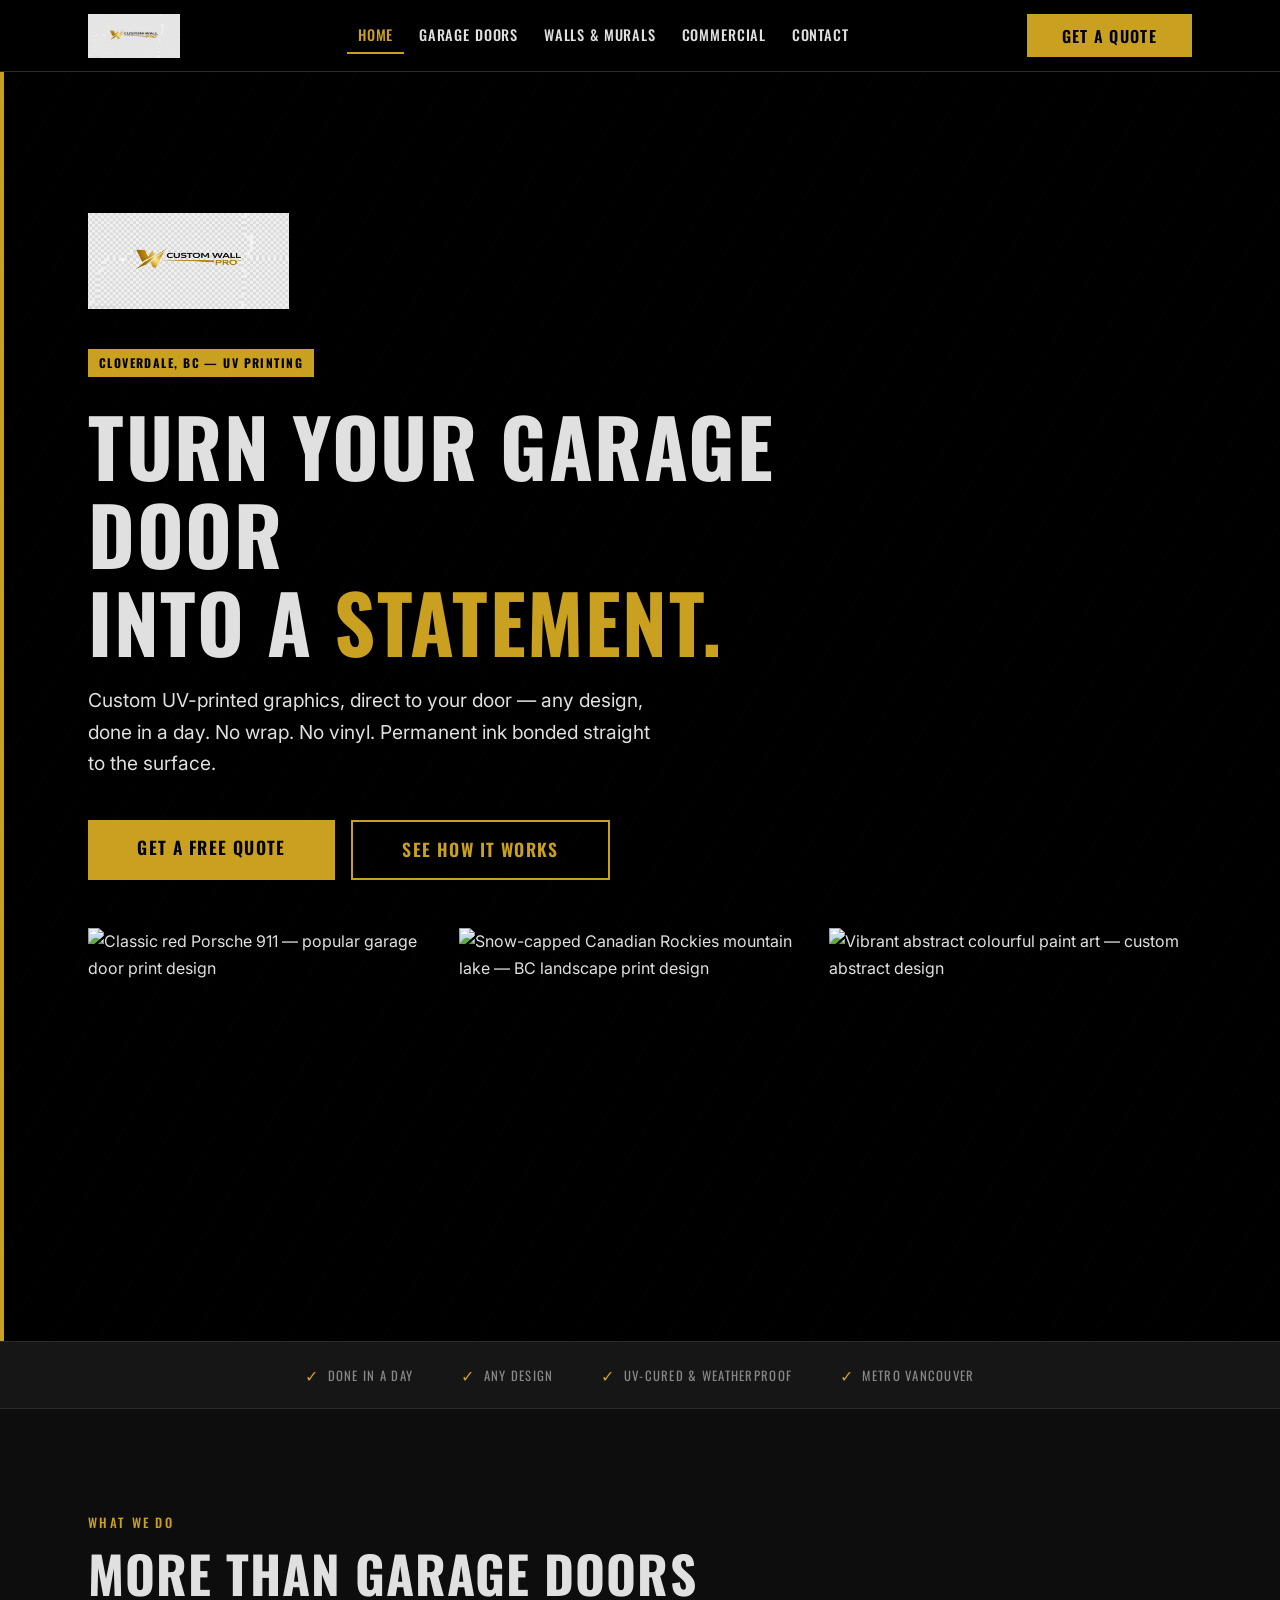
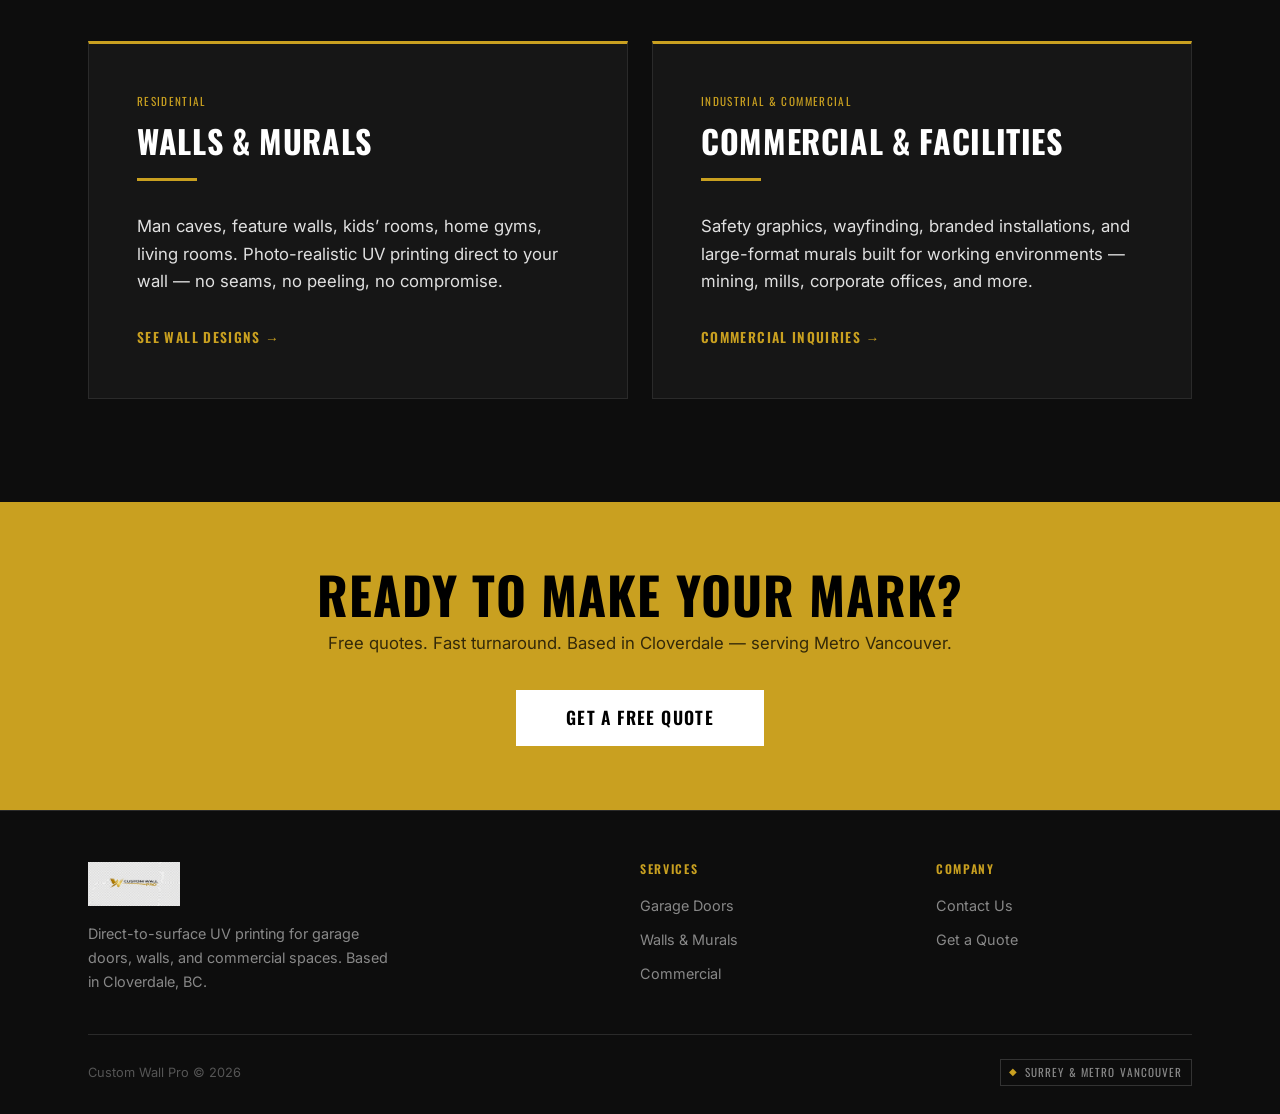
==== index.html @ 3ca72f08 "Trivial change to trigger a fresh Vercel deploy Co-Authored-By: Claude Sonnet 5 <noreply@anthropic.c" ====
<!-- Vercel deploy check -->
<!DOCTYPE html>
<html lang="en">
<head>
  <meta charset="UTF-8">
  <meta name="viewport" content="width=device-width, initial-scale=1.0">
  <meta name="description" content="Custom Wall Pro — Direct-to-surface UV printing for garage doors, walls, and commercial spaces. Based in Cloverdale, serving Metro Vancouver.">
  <title>Custom Wall Pro | UV Printing — Garage Doors, Walls & Commercial</title>
  <link rel="preconnect" href="https://fonts.googleapis.com">
  <link rel="preconnect" href="https://fonts.gstatic.com" crossorigin>
  <link rel="stylesheet" href="https://fonts.googleapis.com/css2?family=Oswald:wght@400;500;600;700&family=Inter:wght@400;500;600&display=swap">
  <link rel="stylesheet" href="style.css">
  <style>
    /* ── HOME HERO ── */
    .home-hero {
      background: var(--black);
      padding-block: clamp(5rem, 11vw, 9rem);
      position: relative;
      overflow: hidden;
    }
    .home-hero::before {
      content: '';
      position: absolute;
      top: 0; left: 0;
      width: 4px; height: 100%;
      background: var(--gold);
    }
    .home-hero::after {
      content: '';
      position: absolute;
      inset: 0;
      background:
        repeating-linear-gradient(
          -60deg,
          transparent,
          transparent 40px,
          rgba(184,134,11,0.025) 40px,
          rgba(184,134,11,0.025) 41px
        );
      pointer-events: none;
    }
    .home-hero .container { position: relative; z-index: 2; }
    .home-hero h1 { max-width: 820px; }
    .home-hero .hero-actions { display: flex; flex-wrap: wrap; gap: 1rem; margin-top: 2.5rem; }

    /* ── GALLERY STRIP ── */
    .gallery-strip {
      display: grid;
      grid-template-columns: 1fr;
      gap: 0.5rem;
      margin-top: 3rem;
    }
    @media (min-width: 480px) {
      .gallery-strip { grid-template-columns: repeat(3, 1fr); }
    }
    .gallery-strip img {
      width: 100%;
      aspect-ratio: 4/3;
      object-fit: cover;
      display: block;
    }

    /* ── SERVICE TEASERS ── */
    .teasers {
      display: grid;
      gap: 1.5rem;
    }
    @media (min-width: 768px) {
      .teasers { grid-template-columns: 1fr 1fr; }
    }
    .teaser-card .arrow-link {
      display: inline-flex;
      align-items: center;
      gap: 0.5rem;
      font-family: var(--font-head);
      font-size: 0.85rem;
      letter-spacing: 0.1em;
      text-transform: uppercase;
      color: var(--gold);
      font-weight: 600;
      transition: gap 0.15s;
    }
    .teaser-card .arrow-link:hover { gap: 0.8rem; }
    .teaser-tag {
      font-family: var(--font-head);
      font-size: 0.7rem;
      letter-spacing: 0.12em;
      text-transform: uppercase;
      color: var(--gold);
      margin-bottom: 0.75rem;
      display: block;
    }
  </style>
</head>
<body>

<!-- ── NAV ── -->
<nav class="nav" role="navigation" aria-label="Main navigation">
  <div class="container nav-inner">
    <a href="index.html" class="nav-logo" aria-label="Custom Wall Pro — Home">
      <img src="logo.png?v=2" alt="Custom Wall Pro" class="nav-logo-img">
    </a>
    <button class="nav-toggle" id="navToggle" aria-label="Open menu" aria-expanded="false">
      <span></span><span></span><span></span>
    </button>
    <nav class="nav-links" aria-label="Primary">
      <a href="index.html">Home</a>
      <a href="garage-doors.html">Garage Doors</a>
      <a href="walls-murals.html">Walls &amp; Murals</a>
      <a href="commercial.html">Commercial</a>
      <a href="contact.html">Contact</a>
    </nav>
    <a href="quote.html" class="btn btn-gold nav-cta">Get a Quote</a>
  </div>
</nav>
<div class="nav-drawer" id="navDrawer" aria-label="Mobile menu">
  <a href="index.html">Home</a>
  <a href="garage-doors.html">Garage Doors</a>
  <a href="walls-murals.html">Walls &amp; Murals</a>
  <a href="commercial.html">Commercial</a>
  <a href="contact.html">Contact</a>
  <a href="quote.html" class="btn btn-gold">Get a Free Quote</a>
</div>

<!-- ── HERO ── -->
<section class="home-hero" aria-labelledby="hero-heading">
  <div class="container">
    <div style="margin-bottom:2.5rem;">
      <img src="logo.png?v=2" alt="Custom Wall Pro" style="height:clamp(60px,8vw,96px);width:auto;display:block;">
    </div>
    <div class="hero-badge">Cloverdale, BC — UV Printing</div>
    <h1 id="hero-heading">
      Turn Your Garage Door<br>
      Into a <span class="text-gold">Statement.</span>
    </h1>
    <p class="hero-sub">
      Custom UV-printed graphics, direct to your door &mdash; any design, done in a day.
      No wrap. No vinyl. Permanent ink bonded straight to the surface.
    </p>
    <div class="hero-actions">
      <a href="quote.html" class="btn btn-gold btn-lg">Get a Free Quote</a>
      <a href="garage-doors.html" class="btn btn-outline btn-lg">See How It Works</a>
    </div>

    <!-- Garage door preview strip -->
    <div class="gallery-strip" aria-label="Example garage door print designs">
      <img src="https://images.unsplash.com/photo-1503376780353-7e6692767b70?auto=format&fit=crop&w=600&q=80" alt="Classic red Porsche 911 — popular garage door print design">
      <img src="https://images.unsplash.com/photo-1506905925346-21bda4d32df4?auto=format&fit=crop&w=600&q=80" alt="Snow-capped Canadian Rockies mountain lake — BC landscape print design" loading="lazy">
      <img src="https://images.unsplash.com/photo-1541701494587-cb58502866ab?auto=format&fit=crop&w=600&q=80" alt="Vibrant abstract colourful paint art — custom abstract design" loading="lazy">
    </div>
  </div>
</section>

<!-- ── TRUST BAR ── -->
<div style="background:var(--black-3);border-top:1px solid var(--border);border-bottom:1px solid var(--border);">
  <div class="container" style="padding-block:1.25rem;">
    <ul style="display:flex;flex-wrap:wrap;gap:1.5rem 3rem;align-items:center;justify-content:center;">
      <li style="display:flex;align-items:center;gap:0.5rem;font-family:var(--font-head);font-size:0.8rem;letter-spacing:0.1em;text-transform:uppercase;color:var(--muted);">
        <span style="color:var(--gold);font-size:1rem;">&#10003;</span> Done in a Day
      </li>
      <li style="display:flex;align-items:center;gap:0.5rem;font-family:var(--font-head);font-size:0.8rem;letter-spacing:0.1em;text-transform:uppercase;color:var(--muted);">
        <span style="color:var(--gold);font-size:1rem;">&#10003;</span> Any Design
      </li>
      <li style="display:flex;align-items:center;gap:0.5rem;font-family:var(--font-head);font-size:0.8rem;letter-spacing:0.1em;text-transform:uppercase;color:var(--muted);">
        <span style="color:var(--gold);font-size:1rem;">&#10003;</span> UV-Cured &amp; Weatherproof
      </li>
      <li style="display:flex;align-items:center;gap:0.5rem;font-family:var(--font-head);font-size:0.8rem;letter-spacing:0.1em;text-transform:uppercase;color:var(--muted);">
        <span style="color:var(--gold);font-size:1rem;">&#10003;</span> Metro Vancouver
      </li>
    </ul>
  </div>
</div>

<!-- ── SERVICE TEASERS ── -->
<section class="section bg-dark" aria-labelledby="teasers-heading">
  <div class="container">
    <span class="eyebrow">What We Do</span>
    <h2 id="teasers-heading" style="margin-bottom:2.5rem;">More Than Garage Doors</h2>
    <div class="teasers">

      <div class="teaser-card">
        <span class="teaser-tag">Residential</span>
        <h3>Walls &amp; Murals</h3>
        <div class="gold-rule"></div>
        <p>
          Man caves, feature walls, kids&rsquo; rooms, home gyms, living rooms.
          Photo-realistic UV printing direct to your wall &mdash; no seams, no peeling, no compromise.
        </p>
        <a href="walls-murals.html" class="arrow-link">See Wall Designs &rarr;</a>
      </div>

      <div class="teaser-card">
        <span class="teaser-tag">Industrial &amp; Commercial</span>
        <h3>Commercial &amp; Facilities</h3>
        <div class="gold-rule"></div>
        <p>
          Safety graphics, wayfinding, branded installations, and large-format murals built for
          working environments &mdash; mining, mills, corporate offices, and more.
        </p>
        <a href="commercial.html" class="arrow-link">Commercial Inquiries &rarr;</a>
      </div>

    </div>
  </div>
</section>

<!-- ── FOOTER CTA ── -->
<section class="callout-strip" aria-label="Call to action">
  <div class="container">
    <h2>Ready to Make Your Mark?</h2>
    <p>Free quotes. Fast turnaround. Based in Cloverdale &mdash; serving Metro Vancouver.</p>
    <a href="quote.html" class="btn btn-white btn-lg">Get a Free Quote</a>
  </div>
</section>

<!-- ── FOOTER ── -->
<footer class="footer" role="contentinfo">
  <div class="container">
    <div class="footer-grid">
      <div class="footer-brand">
        <a href="index.html" class="nav-logo" aria-label="Custom Wall Pro">
          <img src="logo.png?v=2" alt="Custom Wall Pro" class="nav-logo-img nav-logo-img--sm">
        </a>
        <p>Direct-to-surface UV printing for garage doors, walls, and commercial spaces. Based in Cloverdale, BC.</p>
      </div>
      <div class="footer-col">
        <h4>Services</h4>
        <ul>
          <li><a href="garage-doors.html">Garage Doors</a></li>
          <li><a href="walls-murals.html">Walls &amp; Murals</a></li>
          <li><a href="commercial.html">Commercial</a></li>
        </ul>
      </div>
      <div class="footer-col">
        <h4>Company</h4>
        <ul>
          <li><a href="contact.html">Contact Us</a></li>
          <li><a href="quote.html">Get a Quote</a></li>
        </ul>
      </div>
    </div>
    <div class="footer-bottom">
      <span>Custom Wall Pro &copy; 2026</span>
      <span class="footer-badge">Surrey &amp; Metro Vancouver</span>
    </div>
  </div>
</footer>

<script src="main.js"></script>
</body>
</html>
---- style.css ----
/* ─── CUSTOM WALL PRO — SHARED STYLES ─────────────────────────────────────── */

:root {
  --black:    #000000;
  --black-2:  #0d0d0d;
  --black-3:  #161616;
  --black-4:  #222222;
  --gold:     #C9A020;
  --gold-l:   #DEB540;
  --gold-d:   #9E7C08;
  --white:    #FFFFFF;
  --text:     #E0E0E0;
  --muted:    #888888;
  --border:   #2a2a2a;

  --nav-h:   72px;
  --max-w:   1200px;
  --pad-x:   clamp(1.25rem, 5vw, 3rem);
  --section: clamp(4rem, 8vw, 7rem);

  --font-head: 'Oswald', sans-serif;
  --font-body: 'Inter', -apple-system, BlinkMacSystemFont, sans-serif;
}

/* ── RESET ── */
*, *::before, *::after { box-sizing: border-box; margin: 0; padding: 0; }
html { font-size: 16px; scroll-behavior: smooth; }
body {
  font-family: var(--font-body);
  background: var(--black);
  color: var(--text);
  line-height: 1.65;
  -webkit-font-smoothing: antialiased;
}
img { display: block; max-width: 100%; height: auto; }
a { color: inherit; text-decoration: none; }
ul { list-style: none; }
button { cursor: pointer; border: none; background: none; font: inherit; }

/* ── LAYOUT ── */
.container {
  width: 100%;
  max-width: var(--max-w);
  margin-inline: auto;
  padding-inline: var(--pad-x);
}
.section { padding-block: var(--section); }
.section--sm { padding-block: clamp(3rem, 5vw, 5rem); }

/* ── TYPOGRAPHY ── */
h1, h2, h3, h4 {
  font-family: var(--font-head);
  font-weight: 700;
  line-height: 1.1;
  text-transform: uppercase;
  letter-spacing: 0.02em;
}
h1 { font-size: clamp(2.6rem, 7vw, 5rem); }
h2 { font-size: clamp(2rem, 4.5vw, 3.2rem); }
h3 { font-size: clamp(1.4rem, 3vw, 2rem); }
h4 { font-size: clamp(1.1rem, 2vw, 1.4rem); letter-spacing: 0.05em; }
p  { font-size: clamp(0.95rem, 1.5vw, 1.05rem); }

.text-gold { color: var(--gold); }
.text-muted { color: var(--muted); }
.eyebrow {
  font-family: var(--font-head);
  font-size: 0.8rem;
  letter-spacing: 0.18em;
  text-transform: uppercase;
  color: var(--gold);
  font-weight: 500;
  display: block;
  margin-bottom: 0.75rem;
}

/* ── BUTTONS ── */
.btn {
  display: inline-block;
  padding: 0.85em 2.2em;
  font-family: var(--font-head);
  font-size: 1rem;
  font-weight: 600;
  letter-spacing: 0.08em;
  text-transform: uppercase;
  line-height: 1;
  transition: background 0.18s, color 0.18s, transform 0.12s;
  white-space: nowrap;
}
.btn:active { transform: scale(0.97); }

.btn-gold {
  background: var(--gold);
  color: var(--black);
}
.btn-gold:hover { background: var(--gold-l); }

.btn-outline {
  background: transparent;
  color: var(--gold);
  border: 2px solid var(--gold);
}
.btn-outline:hover { background: var(--gold); color: var(--black); }

.btn-white {
  background: var(--white);
  color: var(--black);
}
.btn-white:hover { background: var(--text); }

.btn-lg { padding: 1.1em 2.8em; font-size: 1.1rem; }

/* ── DIVIDER ── */
.gold-rule {
  width: 60px;
  height: 3px;
  background: var(--gold);
  margin: 1.25rem 0 2rem;
}
.gold-rule--center { margin-inline: auto; }

/* ── NAV ── */
.nav {
  position: sticky;
  top: 0;
  z-index: 100;
  height: var(--nav-h);
  background: var(--black);
  border-bottom: 1px solid var(--border);
}
.nav-inner {
  display: flex;
  align-items: center;
  justify-content: space-between;
  height: 100%;
  gap: 1.5rem;
}
.nav-logo {
  display: flex;
  align-items: center;
  flex-shrink: 0;
}
.nav-logo img {
  height: 44px;
  width: auto;
  display: block;
}
.nav-logo-svg {
  height: 40px;
  width: auto;
  display: block;
}
.nav-logo-img {
  display: block;
  height: 44px;
  width: auto;
}
.nav-logo-img--sm {
  height: 32px;
}
.nav-logo-text {
  font-family: var(--font-head);
  font-size: 1.25rem;
  font-weight: 700;
  letter-spacing: 0.06em;
  text-transform: uppercase;
  color: var(--white);
  line-height: 1;
}
.nav-logo-text span { color: var(--gold); }

.nav-links {
  display: none;
  gap: 0.25rem;
  align-items: center;
}
.nav-links a {
  font-family: var(--font-head);
  font-size: 0.9rem;
  font-weight: 500;
  letter-spacing: 0.06em;
  text-transform: uppercase;
  color: var(--text);
  padding: 0.4em 0.75em;
  border-bottom: 2px solid transparent;
  transition: color 0.15s, border-color 0.15s;
}
.nav-links a:hover,
.nav-links a.active { color: var(--gold); border-color: var(--gold); }

.nav-cta {
  flex-shrink: 0;
  display: none;
}

.nav-toggle {
  display: flex;
  flex-direction: column;
  justify-content: center;
  gap: 5px;
  width: 36px;
  height: 36px;
  padding: 4px;
  flex-shrink: 0;
}
.nav-toggle span {
  display: block;
  height: 2px;
  background: var(--white);
  border-radius: 1px;
  transition: transform 0.25s, opacity 0.2s;
  transform-origin: center;
}
.nav-toggle.open span:nth-child(1) { transform: translateY(7px) rotate(45deg); }
.nav-toggle.open span:nth-child(2) { opacity: 0; }
.nav-toggle.open span:nth-child(3) { transform: translateY(-7px) rotate(-45deg); }

/* Mobile drawer */
.nav-drawer {
  display: none;
  flex-direction: column;
  background: var(--black-3);
  border-bottom: 1px solid var(--border);
  padding: 1.5rem var(--pad-x) 2rem;
  gap: 0.25rem;
  position: sticky;
  top: var(--nav-h);
  z-index: 99;
}
.nav-drawer.open { display: flex; }
.nav-drawer a {
  font-family: var(--font-head);
  font-size: 1.1rem;
  font-weight: 600;
  letter-spacing: 0.06em;
  text-transform: uppercase;
  color: var(--text);
  padding: 0.65em 0;
  border-bottom: 1px solid var(--border);
  transition: color 0.15s;
}
.nav-drawer a:last-of-type { border-bottom: none; }
.nav-drawer a:hover,
.nav-drawer a.active { color: var(--gold); }
.nav-drawer .btn { margin-top: 1.25rem; width: 100%; text-align: center; }

@media (min-width: 768px) {
  .nav-toggle { display: none; }
  .nav-links { display: flex; }
  .nav-cta { display: inline-block; }
  .nav-drawer { display: none !important; }
}

/* ── HERO ── */
.hero {
  position: relative;
  background: var(--black);
  overflow: hidden;
  padding-block: clamp(5rem, 12vw, 10rem);
}
.hero--dark { background: var(--black-2); }
.hero-content { position: relative; z-index: 2; }
.hero-badge {
  display: inline-flex;
  align-items: center;
  gap: 0.5rem;
  background: var(--gold);
  color: var(--black);
  font-family: var(--font-head);
  font-size: 0.75rem;
  font-weight: 700;
  letter-spacing: 0.12em;
  text-transform: uppercase;
  padding: 0.35em 0.9em;
  margin-bottom: 1.5rem;
}
.hero-sub {
  font-size: clamp(1rem, 2vw, 1.2rem);
  color: var(--text);
  max-width: 580px;
  margin: 1.25rem 0 2.5rem;
}

/* Gold accent line decoration */
.hero::before {
  content: '';
  position: absolute;
  top: 0;
  left: 0;
  width: 4px;
  height: 100%;
  background: var(--gold);
}

/* ── GALLERY GRID ── */
.gallery-grid {
  display: grid;
  grid-template-columns: 1fr;
  gap: 0.75rem;
}
@media (min-width: 480px) {
  .gallery-grid { grid-template-columns: repeat(2, 1fr); }
}
@media (min-width: 900px) {
  .gallery-grid { grid-template-columns: repeat(3, 1fr); gap: 1rem; }
}

.gallery-item {
  position: relative;
  overflow: hidden;
  background: var(--black-3);
  border: 1px solid var(--border);
}
.gallery-item img {
  width: 100%;
  aspect-ratio: 4/3;
  object-fit: cover;
  display: block;
  transition: transform 0.4s;
}
.gallery-item:hover img { transform: scale(1.04); }

.gallery-placeholder {
  width: 100%;
  aspect-ratio: 4/3;
  background: var(--black-3);
  border: 1px dashed #333;
  display: flex;
  flex-direction: column;
  align-items: center;
  justify-content: center;
  gap: 0.5rem;
  color: #444;
}
.gallery-placeholder svg { width: 40px; height: 40px; opacity: 0.4; }
.gallery-placeholder span {
  font-family: var(--font-head);
  font-size: 0.75rem;
  letter-spacing: 0.12em;
  text-transform: uppercase;
}

/* ── FEATURE LIST ── */
.feature-list { display: flex; flex-direction: column; gap: 1.5rem; }
.feature-item { display: flex; gap: 1.25rem; align-items: flex-start; }
.feature-icon {
  flex-shrink: 0;
  width: 44px;
  height: 44px;
  background: var(--gold);
  color: var(--black);
  display: flex;
  align-items: center;
  justify-content: center;
  font-size: 1.25rem;
  font-weight: 700;
}
.feature-text h4 { color: var(--white); margin-bottom: 0.3rem; }
.feature-text p  { color: var(--text); font-size: 0.95rem; }

/* ── CALLOUT STRIP ── */
.callout-strip {
  background: var(--gold);
  color: var(--black);
  padding: clamp(3rem, 5vw, 4.5rem) 0;
  text-align: center;
}
.callout-strip h2 { color: var(--black); margin-bottom: 0.5rem; }
.callout-strip p  { color: rgba(0,0,0,0.75); margin-bottom: 2rem; font-size: 1.05rem; }

/* ── TEASER CARD ── */
.teaser-card {
  background: var(--black-3);
  border: 1px solid var(--border);
  border-top: 3px solid var(--gold);
  padding: clamp(1.75rem, 4vw, 3rem);
}
.teaser-card h3 { color: var(--white); margin-bottom: 0.75rem; }
.teaser-card p  { color: var(--text); margin-bottom: 1.75rem; }

/* ── TWO-COL ── */
.two-col {
  display: grid;
  gap: clamp(2.5rem, 5vw, 4rem);
  align-items: center;
}
@media (min-width: 768px) {
  .two-col { grid-template-columns: 1fr 1fr; }
  .two-col.reverse .two-col-img { order: -1; }
}

.two-col-img { position: relative; }
.two-col-img .img-placeholder {
  width: 100%;
  aspect-ratio: 4/3;
  background: var(--black-3);
  border: 1px dashed #333;
  display: flex;
  align-items: center;
  justify-content: center;
  flex-direction: column;
  gap: 0.5rem;
  color: #444;
}
.two-col-img .img-placeholder span {
  font-family: var(--font-head);
  font-size: 0.75rem;
  letter-spacing: 0.1em;
  text-transform: uppercase;
}
.two-col-img img {
  width: 100%;
  aspect-ratio: 4/3;
  object-fit: cover;
  display: block;
}

/* ── STEP LIST ── */
.steps { display: flex; flex-direction: column; gap: 0; }
.step {
  display: flex;
  gap: 1.5rem;
  padding: 1.5rem 0;
  border-bottom: 1px solid var(--border);
}
.step:last-child { border-bottom: none; }
.step-num {
  flex-shrink: 0;
  font-family: var(--font-head);
  font-size: 2.5rem;
  font-weight: 700;
  color: var(--gold);
  line-height: 1;
  width: 44px;
}
.step-body h4 { color: var(--white); margin-bottom: 0.4rem; margin-top: 0.1rem; }
.step-body p  { color: var(--text); font-size: 0.95rem; }

/* ── FORM ── */
.form-group {
  display: flex;
  flex-direction: column;
  gap: 0.4rem;
  margin-bottom: 1.25rem;
}
.form-group label {
  font-family: var(--font-head);
  font-size: 0.8rem;
  letter-spacing: 0.1em;
  text-transform: uppercase;
  color: var(--muted);
  font-weight: 500;
}
.form-group input,
.form-group select,
.form-group textarea {
  width: 100%;
  background: var(--black-3);
  border: 1px solid var(--border);
  border-radius: 0;
  color: var(--white);
  font-family: var(--font-body);
  font-size: 1rem;
  padding: 0.85em 1em;
  outline: none;
  transition: border-color 0.2s;
  -webkit-appearance: none;
  appearance: none;
}
.form-group select {
  background-image: url("data:image/svg+xml,%3Csvg xmlns='http://www.w3.org/2000/svg' width='12' height='8'%3E%3Cpath d='M0 0l6 8 6-8z' fill='%23C9A020'/%3E%3C/svg%3E");
  background-repeat: no-repeat;
  background-position: right 1em center;
  padding-right: 2.5em;
}
.form-group textarea { resize: vertical; min-height: 120px; }
.form-group input:focus,
.form-group select:focus,
.form-group textarea:focus { border-color: var(--gold); }
.form-group input::placeholder,
.form-group textarea::placeholder { color: #555; }

/* ── FOOTER ── */
.footer {
  background: var(--black-2);
  border-top: 1px solid var(--border);
  padding-block: clamp(2.5rem, 4vw, 4rem) 1.75rem;
}
.footer-grid {
  display: grid;
  gap: 2.5rem;
  margin-bottom: 2.5rem;
}
@media (min-width: 600px) {
  .footer-grid { grid-template-columns: repeat(2, 1fr); }
}
@media (min-width: 900px) {
  .footer-grid { grid-template-columns: 2fr 1fr 1fr; }
}

.footer-brand p {
  color: var(--muted);
  font-size: 0.9rem;
  margin-top: 1rem;
  max-width: 300px;
}
.footer-brand .nav-logo-text { font-size: 1.1rem; }

.footer-col h4 {
  font-family: var(--font-head);
  font-size: 0.75rem;
  letter-spacing: 0.14em;
  text-transform: uppercase;
  color: var(--gold);
  margin-bottom: 1rem;
  font-weight: 600;
}
.footer-col ul { display: flex; flex-direction: column; gap: 0.5rem; }
.footer-col ul li a {
  color: var(--muted);
  font-size: 0.9rem;
  transition: color 0.15s;
}
.footer-col ul li a:hover { color: var(--gold); }

.footer-bottom {
  display: flex;
  flex-wrap: wrap;
  align-items: center;
  justify-content: space-between;
  gap: 0.75rem;
  padding-top: 1.5rem;
  border-top: 1px solid var(--border);
  font-size: 0.8rem;
  color: #555;
}
.footer-badge {
  display: inline-flex;
  align-items: center;
  gap: 0.4rem;
  border: 1px solid #333;
  padding: 0.3em 0.75em;
  font-family: var(--font-head);
  font-size: 0.7rem;
  letter-spacing: 0.1em;
  text-transform: uppercase;
  color: var(--muted);
}
.footer-badge::before {
  content: '◆';
  color: var(--gold);
  font-size: 0.6rem;
}

/* ── SECTION BG VARIANTS ── */
.bg-black  { background: var(--black); }
.bg-dark   { background: var(--black-2); }
.bg-dark-2 { background: var(--black-3); }

/* ── MISC ── */
.tag {
  display: inline-block;
  font-family: var(--font-head);
  font-size: 0.7rem;
  letter-spacing: 0.1em;
  text-transform: uppercase;
  padding: 0.3em 0.75em;
  border: 1px solid var(--gold);
  color: var(--gold);
}
.sr-only {
  position: absolute;
  width: 1px; height: 1px;
  padding: 0; margin: -1px;
  overflow: hidden;
  clip: rect(0,0,0,0);
  white-space: nowrap;
  border: 0;
}
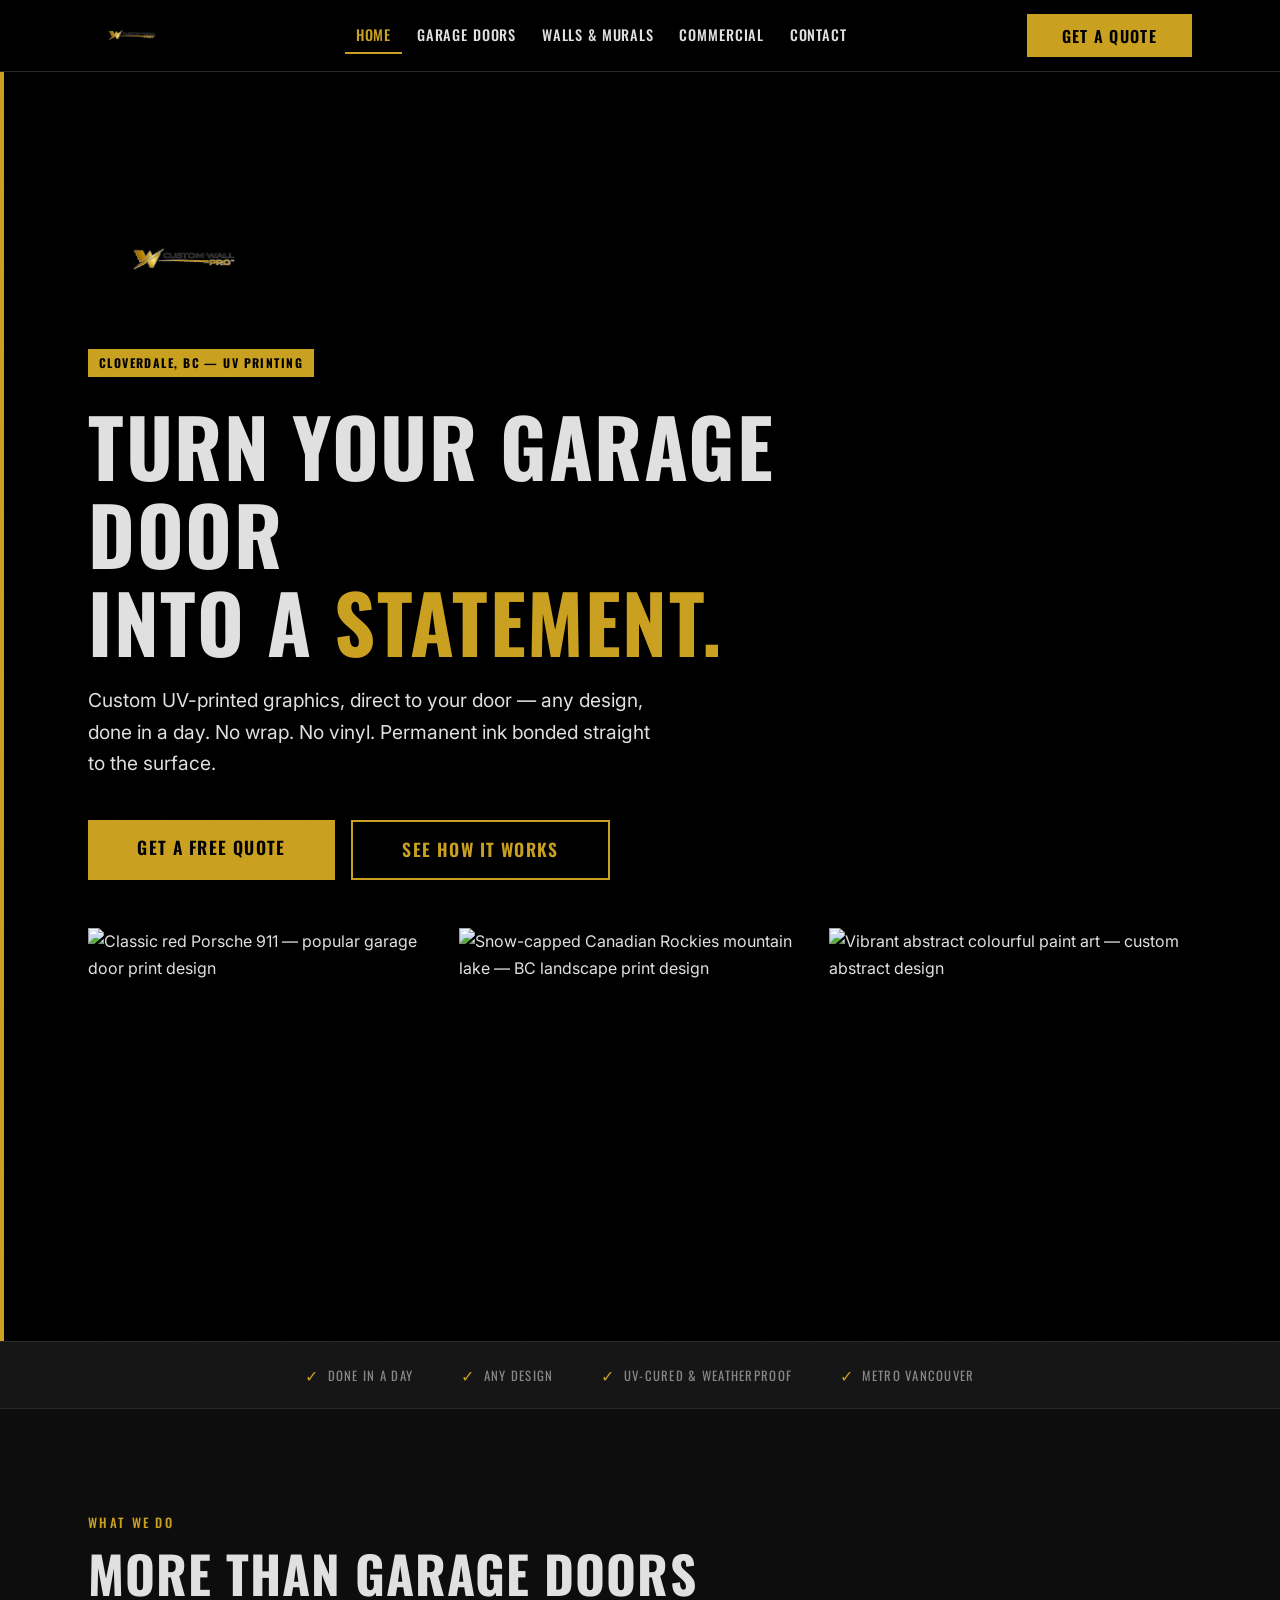
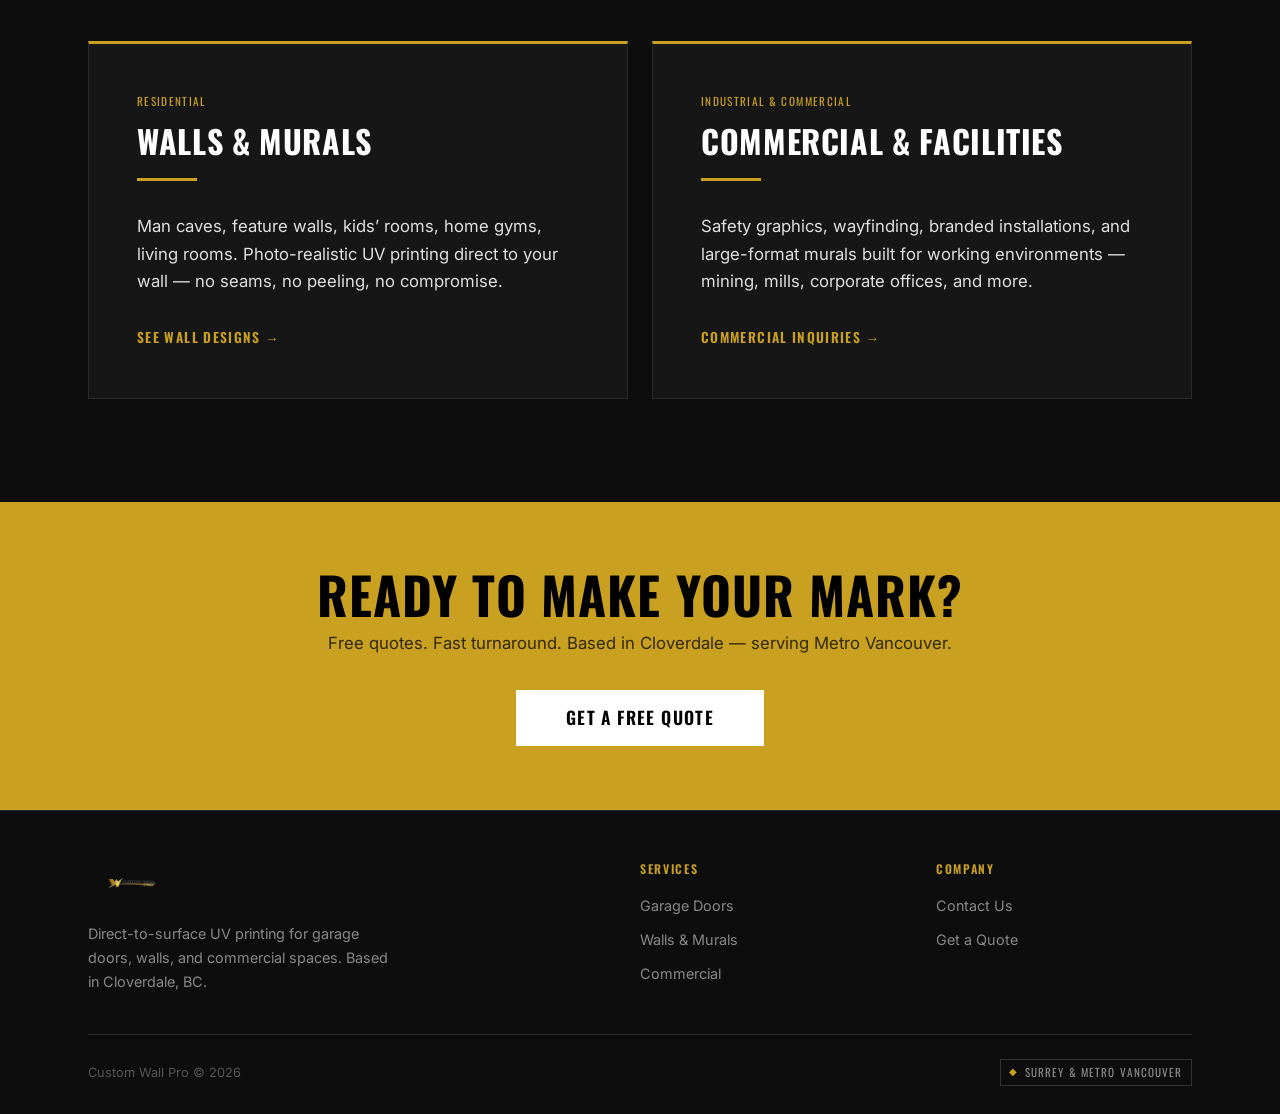
==== commit f56bb321: "Swap logo.png for corrected logo_clean.png Update all img src references across every page to the ne" ====
--- a/index.html
+++ b/index.html
@@ -98,7 +98,7 @@
 <nav class="nav" role="navigation" aria-label="Main navigation">
   <div class="container nav-inner">
     <a href="index.html" class="nav-logo" aria-label="Custom Wall Pro — Home">
-      <img src="logo.png?v=2" alt="Custom Wall Pro" class="nav-logo-img">
+      <img src="logo_clean.png" alt="Custom Wall Pro" class="nav-logo-img">
     </a>
     <button class="nav-toggle" id="navToggle" aria-label="Open menu" aria-expanded="false">
       <span></span><span></span><span></span>
@@ -126,7 +126,7 @@
 <section class="home-hero" aria-labelledby="hero-heading">
   <div class="container">
     <div style="margin-bottom:2.5rem;">
-      <img src="logo.png?v=2" alt="Custom Wall Pro" style="height:clamp(60px,8vw,96px);width:auto;display:block;">
+      <img src="logo_clean.png" alt="Custom Wall Pro" style="height:clamp(60px,8vw,96px);width:auto;display:block;">
     </div>
     <div class="hero-badge">Cloverdale, BC — UV Printing</div>
     <h1 id="hero-heading">
@@ -219,7 +219,7 @@
     <div class="footer-grid">
       <div class="footer-brand">
         <a href="index.html" class="nav-logo" aria-label="Custom Wall Pro">
-          <img src="logo.png?v=2" alt="Custom Wall Pro" class="nav-logo-img nav-logo-img--sm">
+          <img src="logo_clean.png" alt="Custom Wall Pro" class="nav-logo-img nav-logo-img--sm">
         </a>
         <p>Direct-to-surface UV printing for garage doors, walls, and commercial spaces. Based in Cloverdale, BC.</p>
       </div>
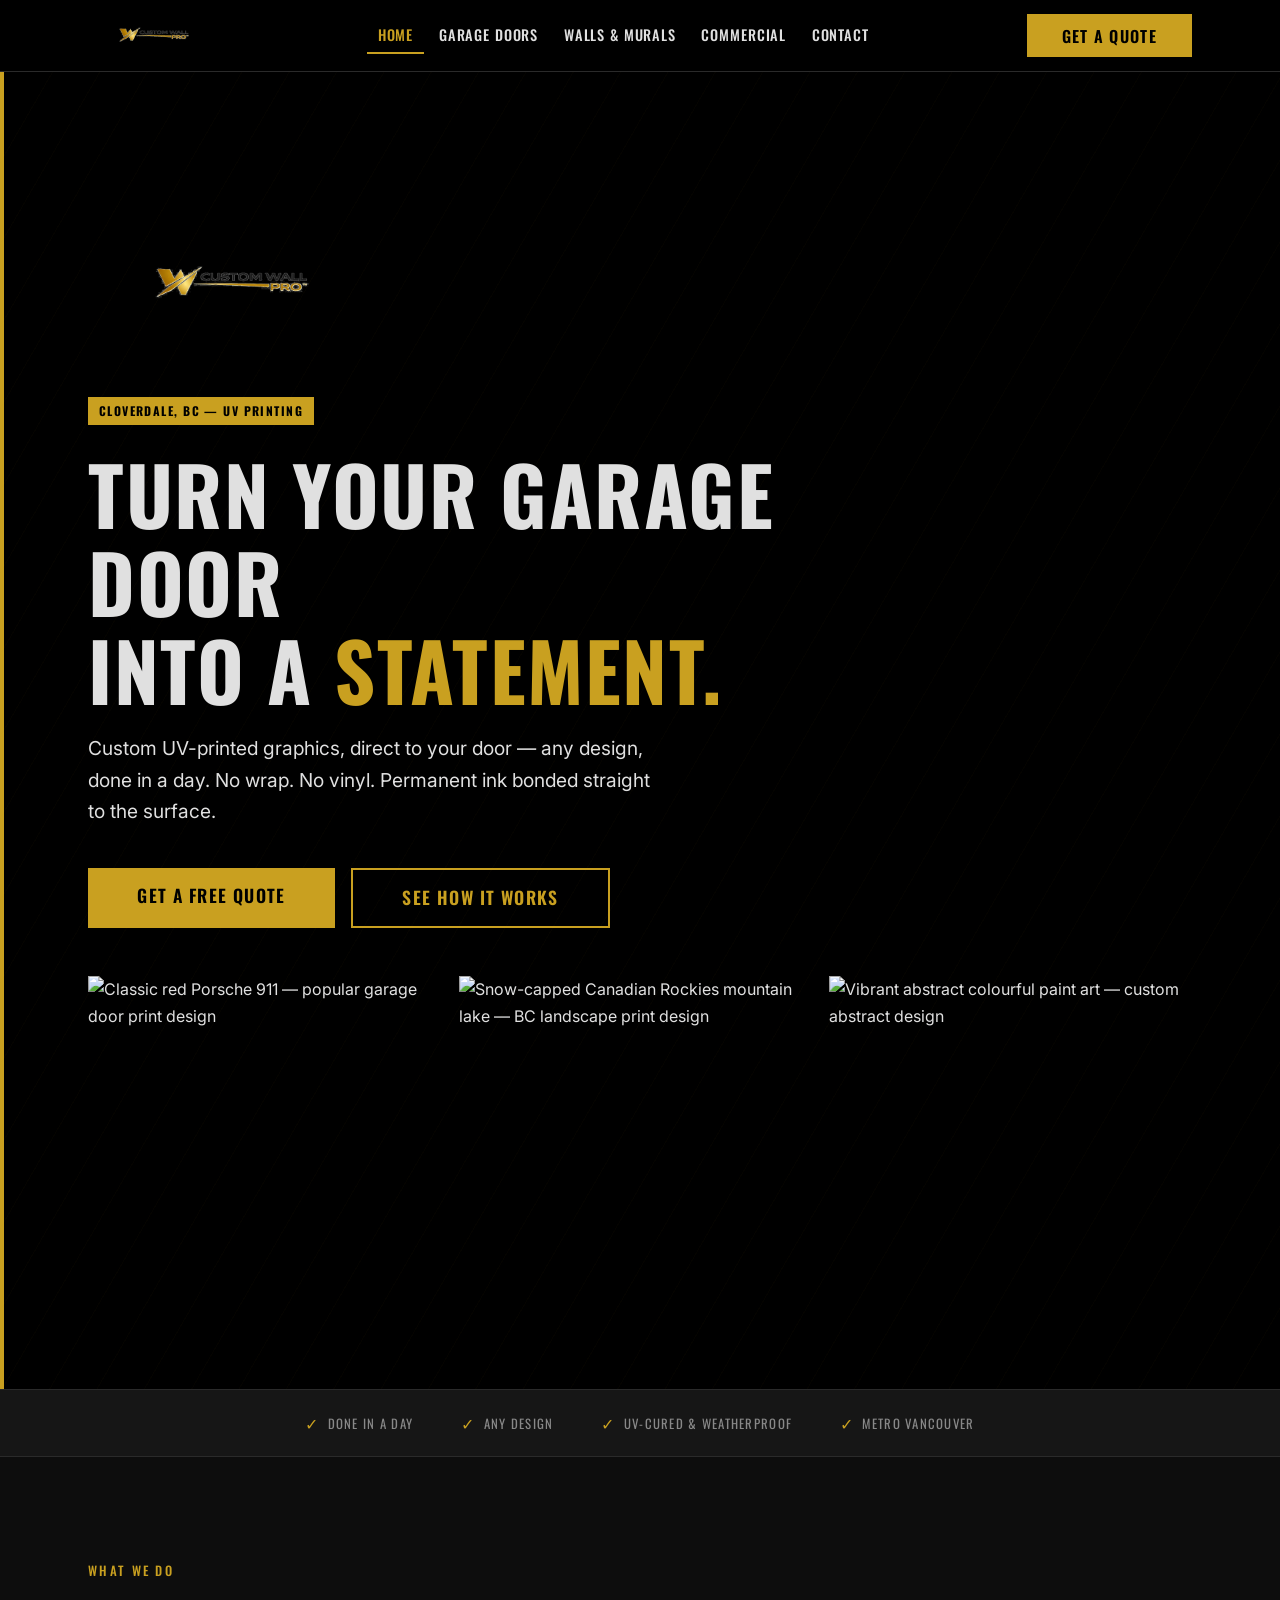
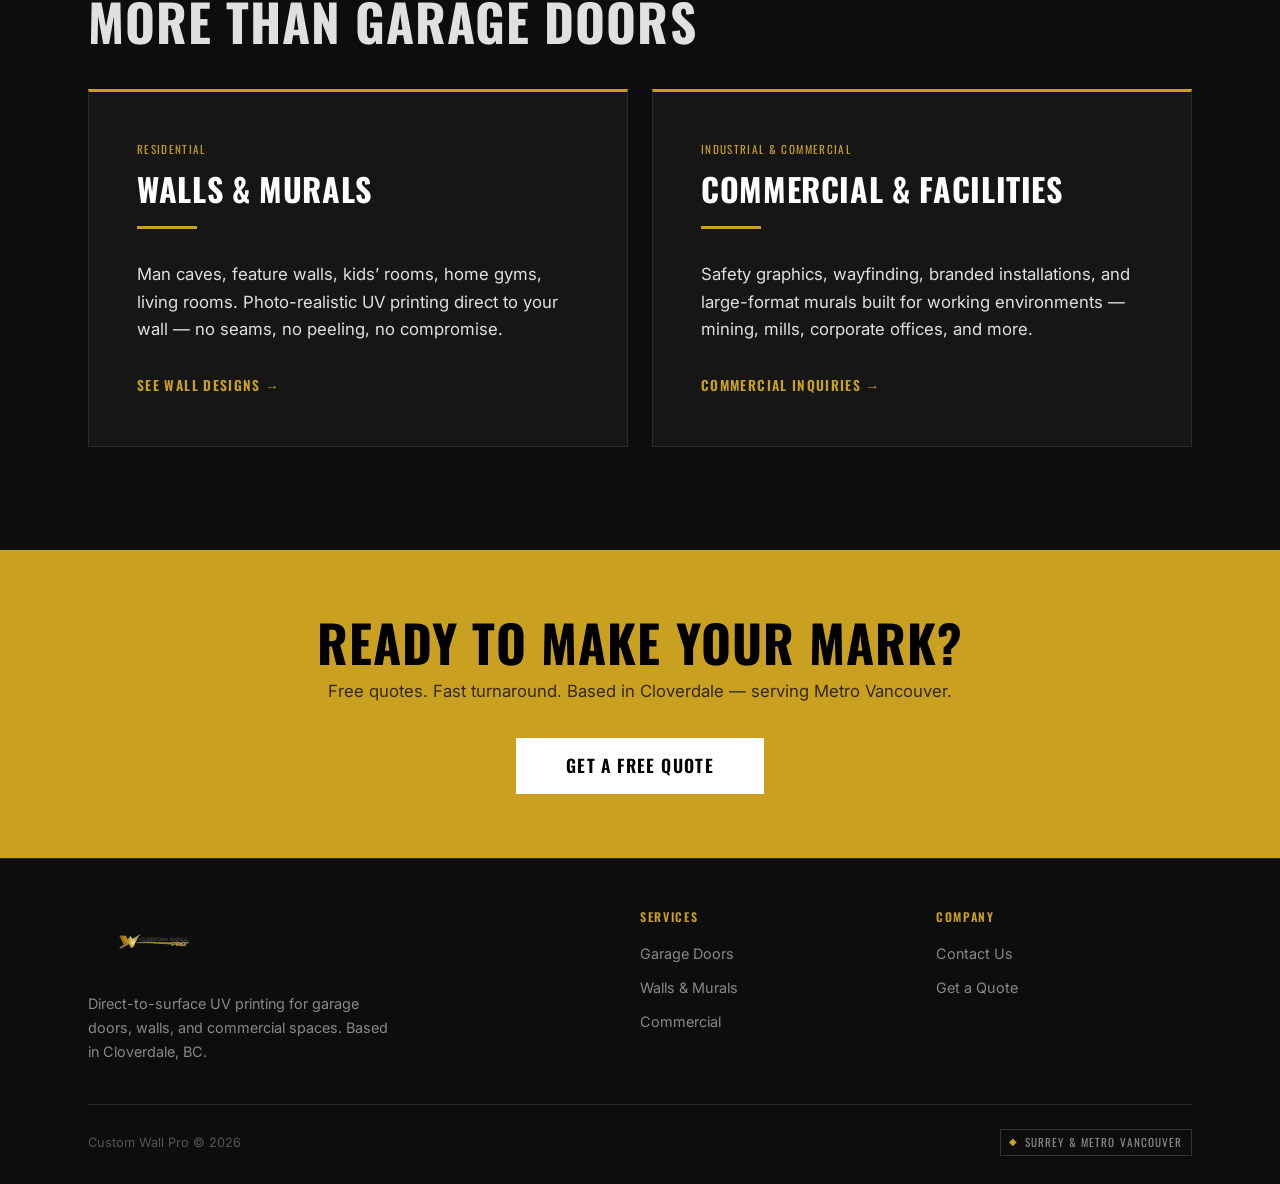
==== commit 868e75a8: "Increase logo size in nav and hero Bump nav logo height 44px -> 66px (+50%) across all pages, and sc" ====
--- a/index.html
+++ b/index.html
@@ -126,7 +126,7 @@
 <section class="home-hero" aria-labelledby="hero-heading">
   <div class="container">
     <div style="margin-bottom:2.5rem;">
-      <img src="logo_clean.png" alt="Custom Wall Pro" style="height:clamp(60px,8vw,96px);width:auto;display:block;">
+      <img src="logo_clean.png" alt="Custom Wall Pro" style="height:clamp(90px,12vw,144px);width:auto;display:block;">
     </div>
     <div class="hero-badge">Cloverdale, BC — UV Printing</div>
     <h1 id="hero-heading">
--- a/style.css
+++ b/style.css
@@ -141,7 +141,7 @@
   flex-shrink: 0;
 }
 .nav-logo img {
-  height: 44px;
+  height: 66px;
   width: auto;
   display: block;
 }
@@ -152,7 +152,7 @@
 }
 .nav-logo-img {
   display: block;
-  height: 44px;
+  height: 66px;
   width: auto;
 }
 .nav-logo-img--sm {
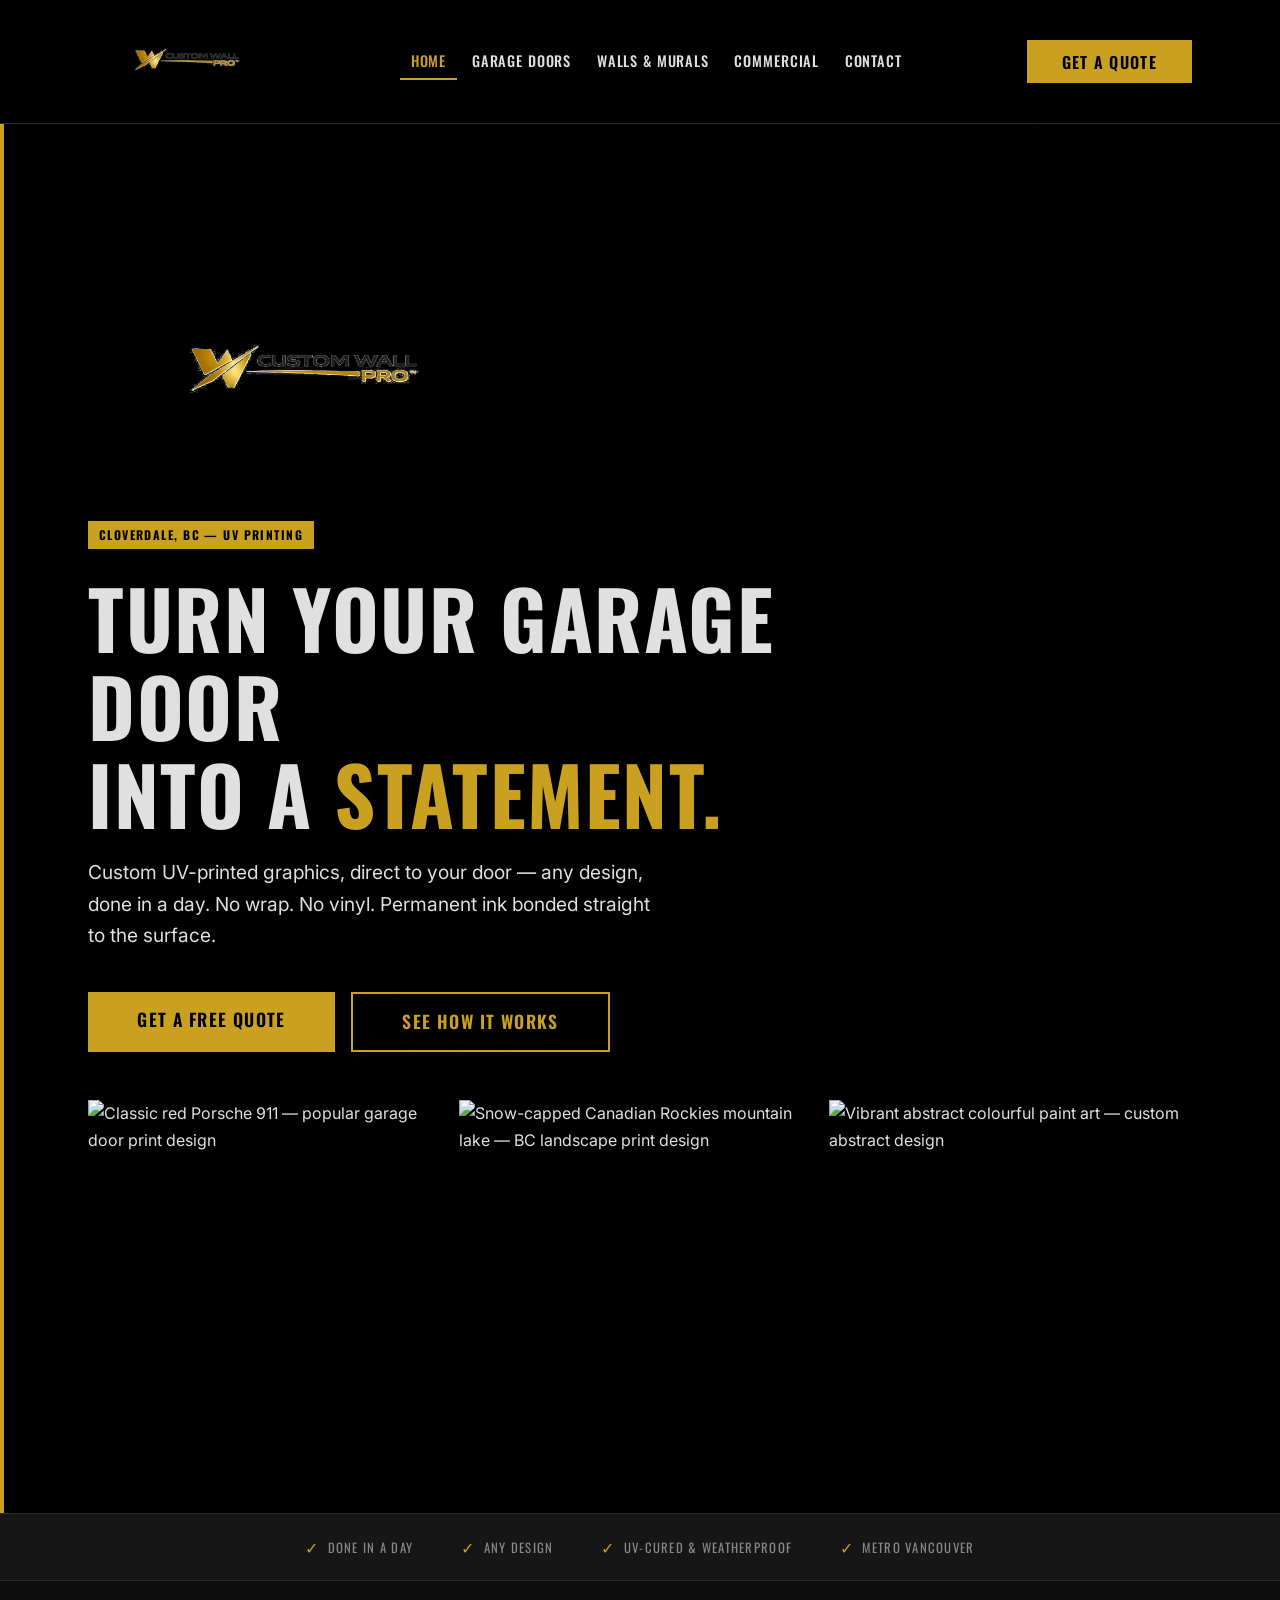
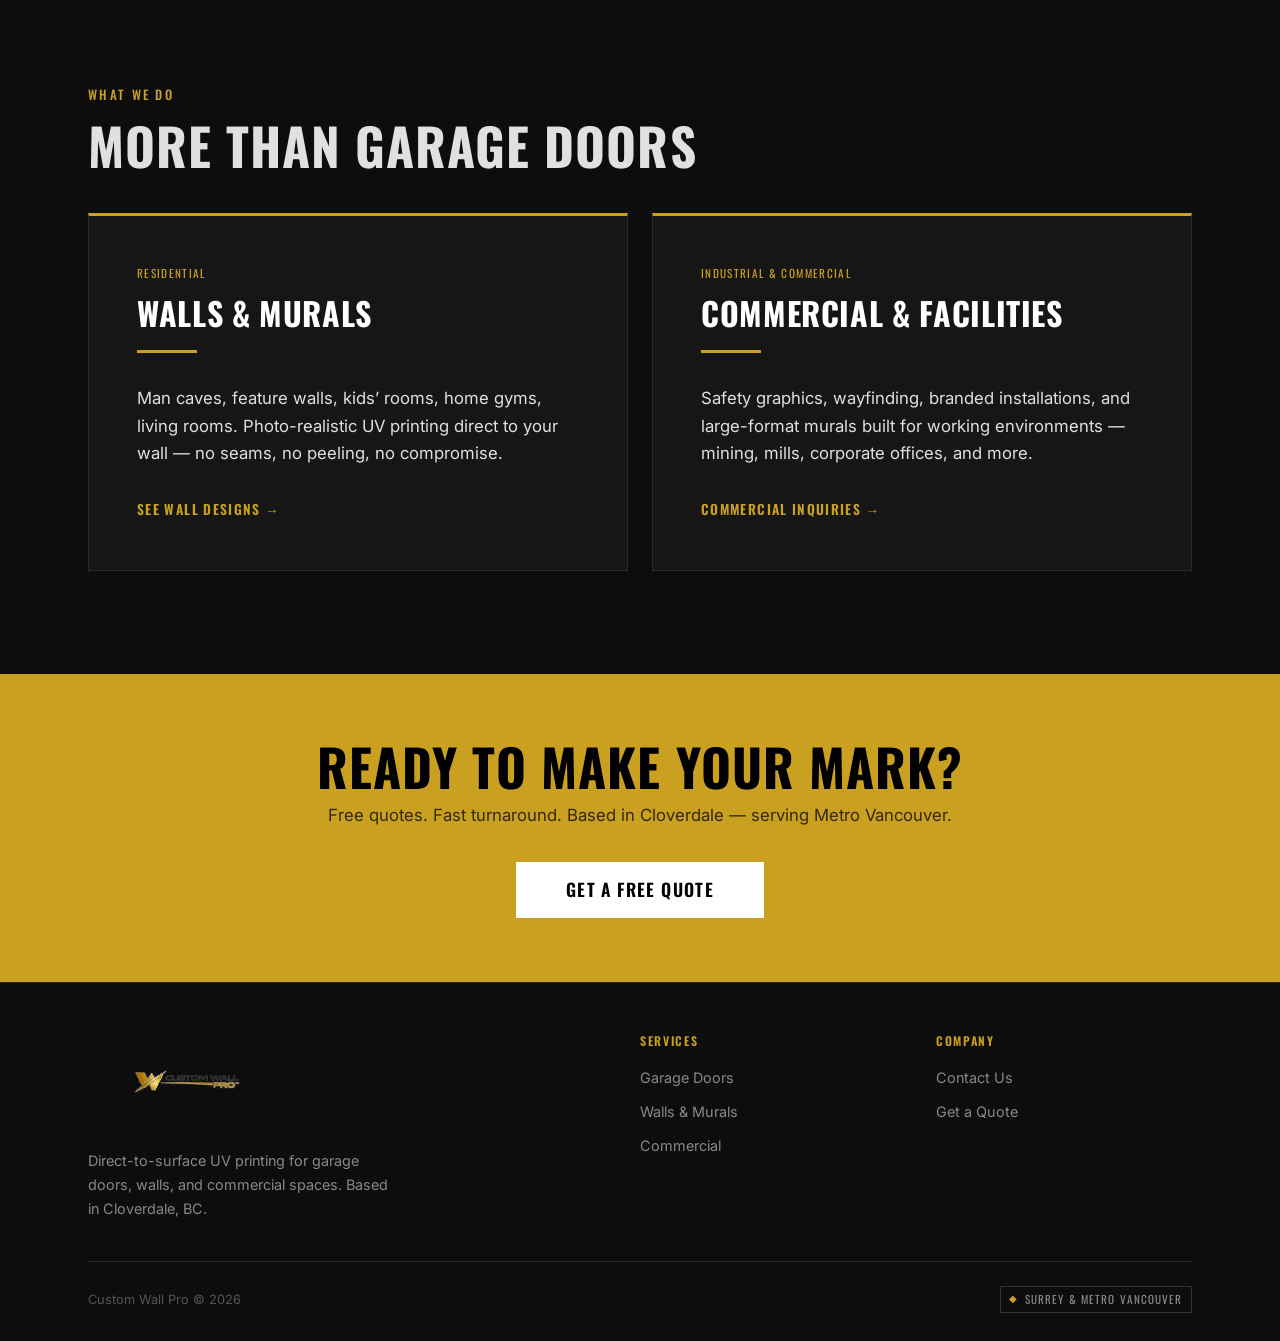
==== commit d8fd9d78: "Increase logo size in nav and hero again (+50%) Bump nav logo height 66px -> 99px, growing --nav-h 7" ====
--- a/index.html
+++ b/index.html
@@ -126,7 +126,7 @@
 <section class="home-hero" aria-labelledby="hero-heading">
   <div class="container">
     <div style="margin-bottom:2.5rem;">
-      <img src="logo_clean.png" alt="Custom Wall Pro" style="height:clamp(90px,12vw,144px);width:auto;display:block;">
+      <img src="logo_clean.png" alt="Custom Wall Pro" style="height:clamp(135px,18vw,216px);width:auto;display:block;">
     </div>
     <div class="hero-badge">Cloverdale, BC — UV Printing</div>
     <h1 id="hero-heading">
--- a/style.css
+++ b/style.css
@@ -13,7 +13,7 @@
   --muted:    #888888;
   --border:   #2a2a2a;
 
-  --nav-h:   72px;
+  --nav-h:   124px;
   --max-w:   1200px;
   --pad-x:   clamp(1.25rem, 5vw, 3rem);
   --section: clamp(4rem, 8vw, 7rem);
@@ -141,7 +141,7 @@
   flex-shrink: 0;
 }
 .nav-logo img {
-  height: 66px;
+  height: 99px;
   width: auto;
   display: block;
 }
@@ -152,7 +152,7 @@
 }
 .nav-logo-img {
   display: block;
-  height: 66px;
+  height: 99px;
   width: auto;
 }
 .nav-logo-img--sm {
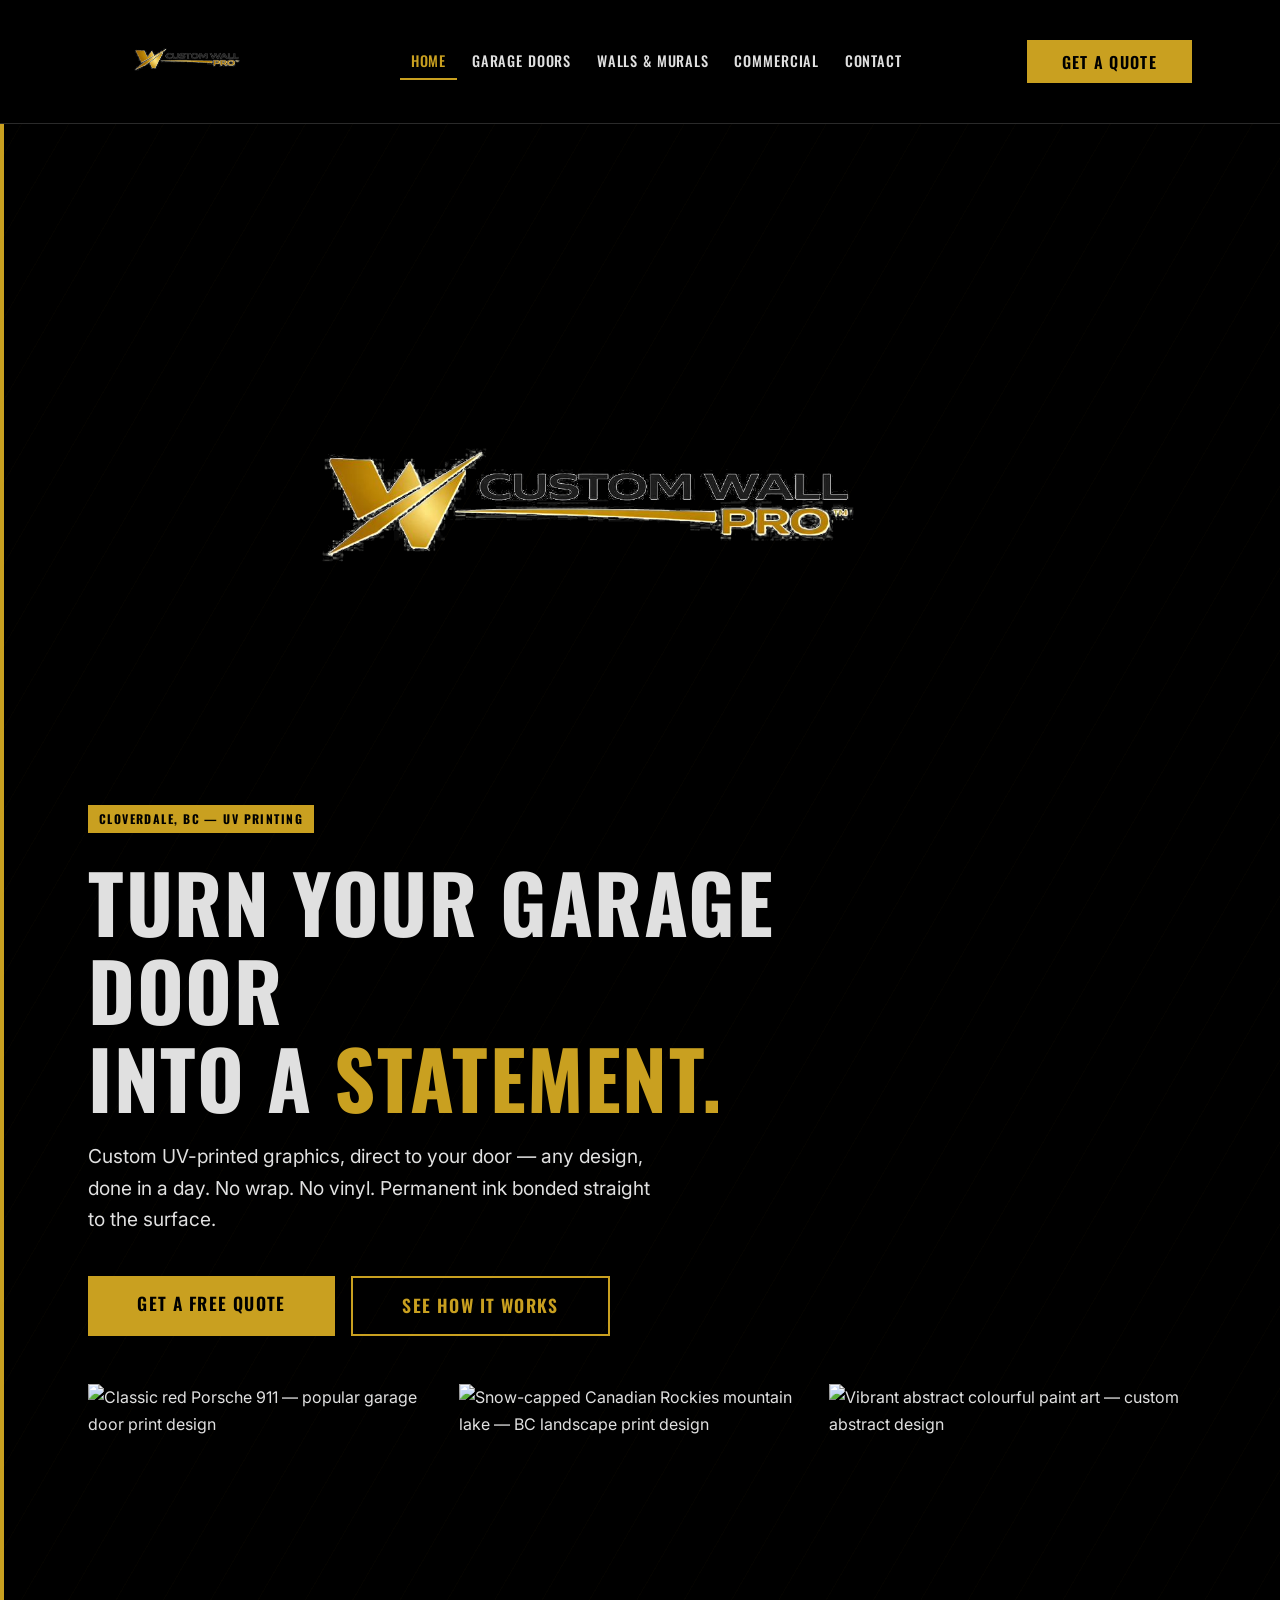
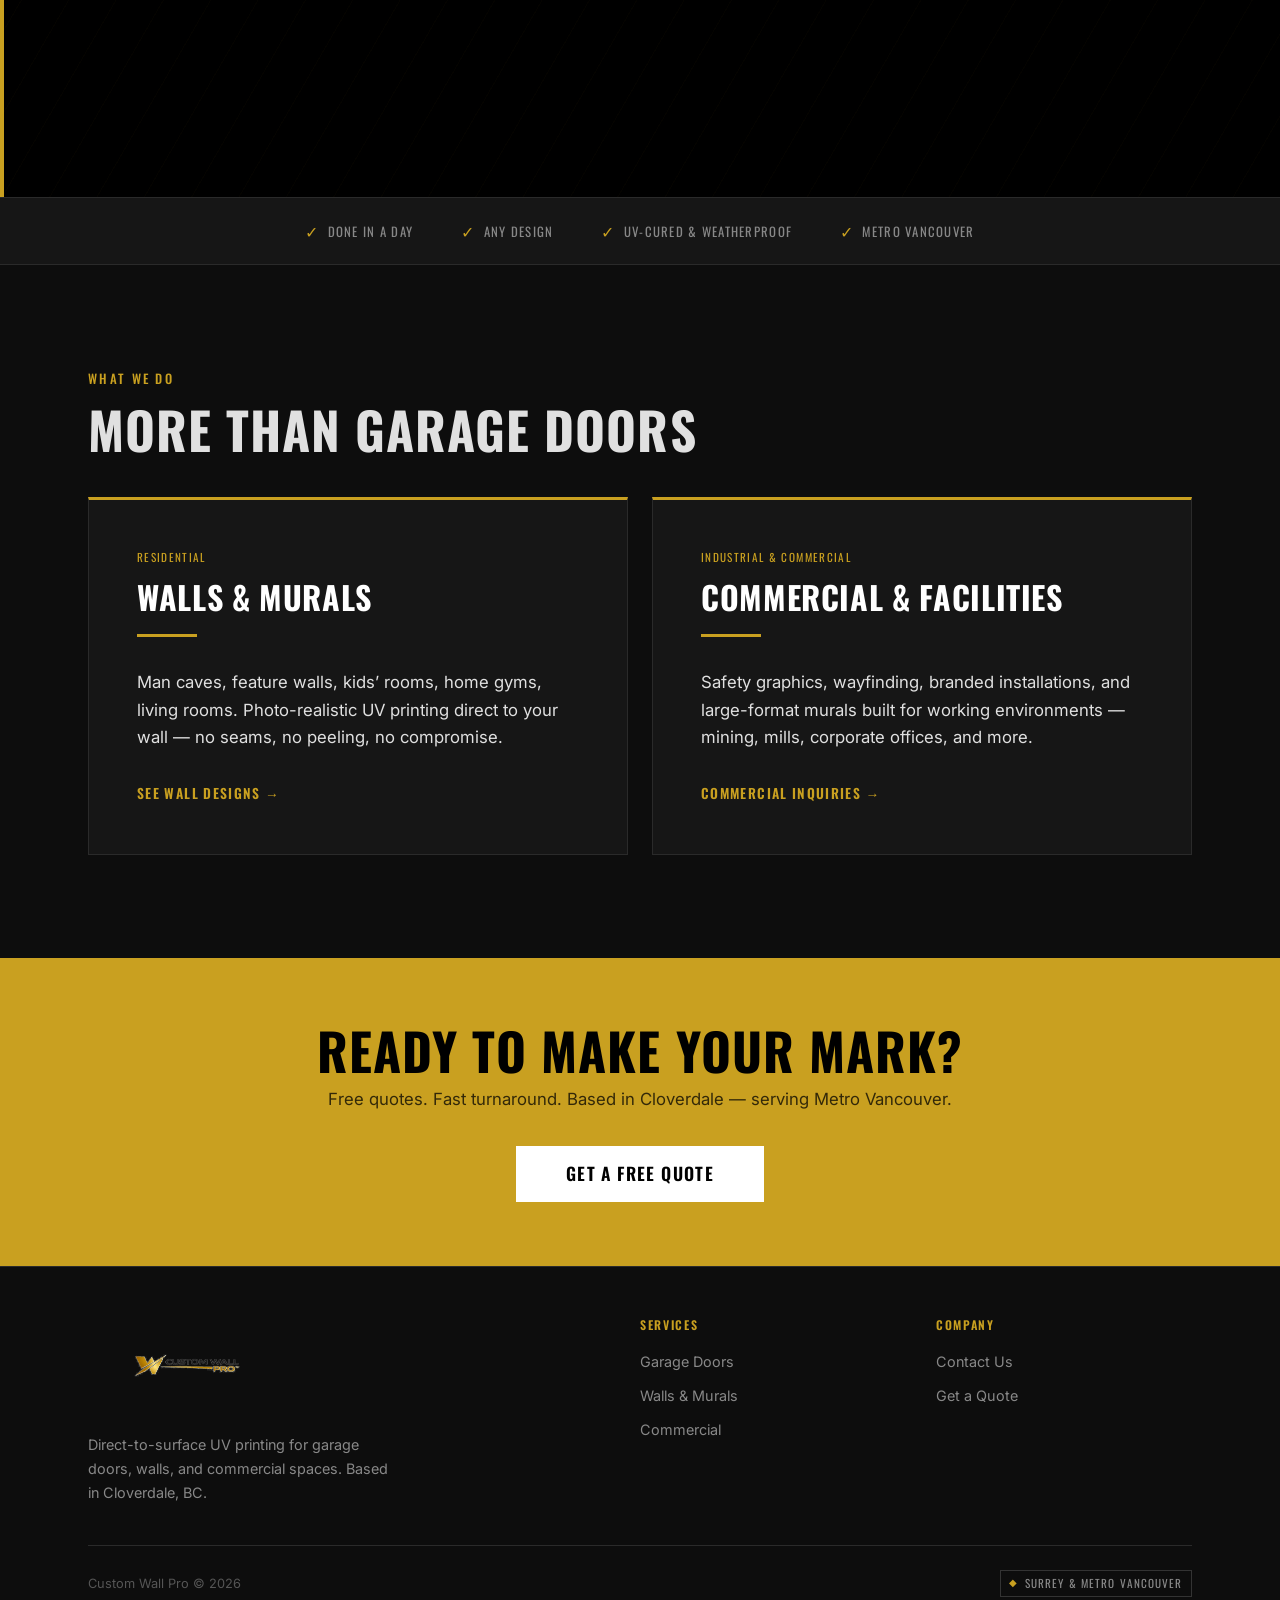
==== commit 51934425: "Make hero logo a bold visual anchor on index.html Scale hero logo up ~2.3x (216px -> 500px max heigh" ====
--- a/index.html
+++ b/index.html
@@ -126,7 +126,7 @@
 <section class="home-hero" aria-labelledby="hero-heading">
   <div class="container">
     <div style="margin-bottom:2.5rem;">
-      <img src="logo_clean.png" alt="Custom Wall Pro" style="height:clamp(135px,18vw,216px);width:auto;display:block;">
+      <img src="logo_clean.png" alt="Custom Wall Pro" style="height:clamp(150px,42vw,500px);width:auto;display:block;">
     </div>
     <div class="hero-badge">Cloverdale, BC — UV Printing</div>
     <h1 id="hero-heading">
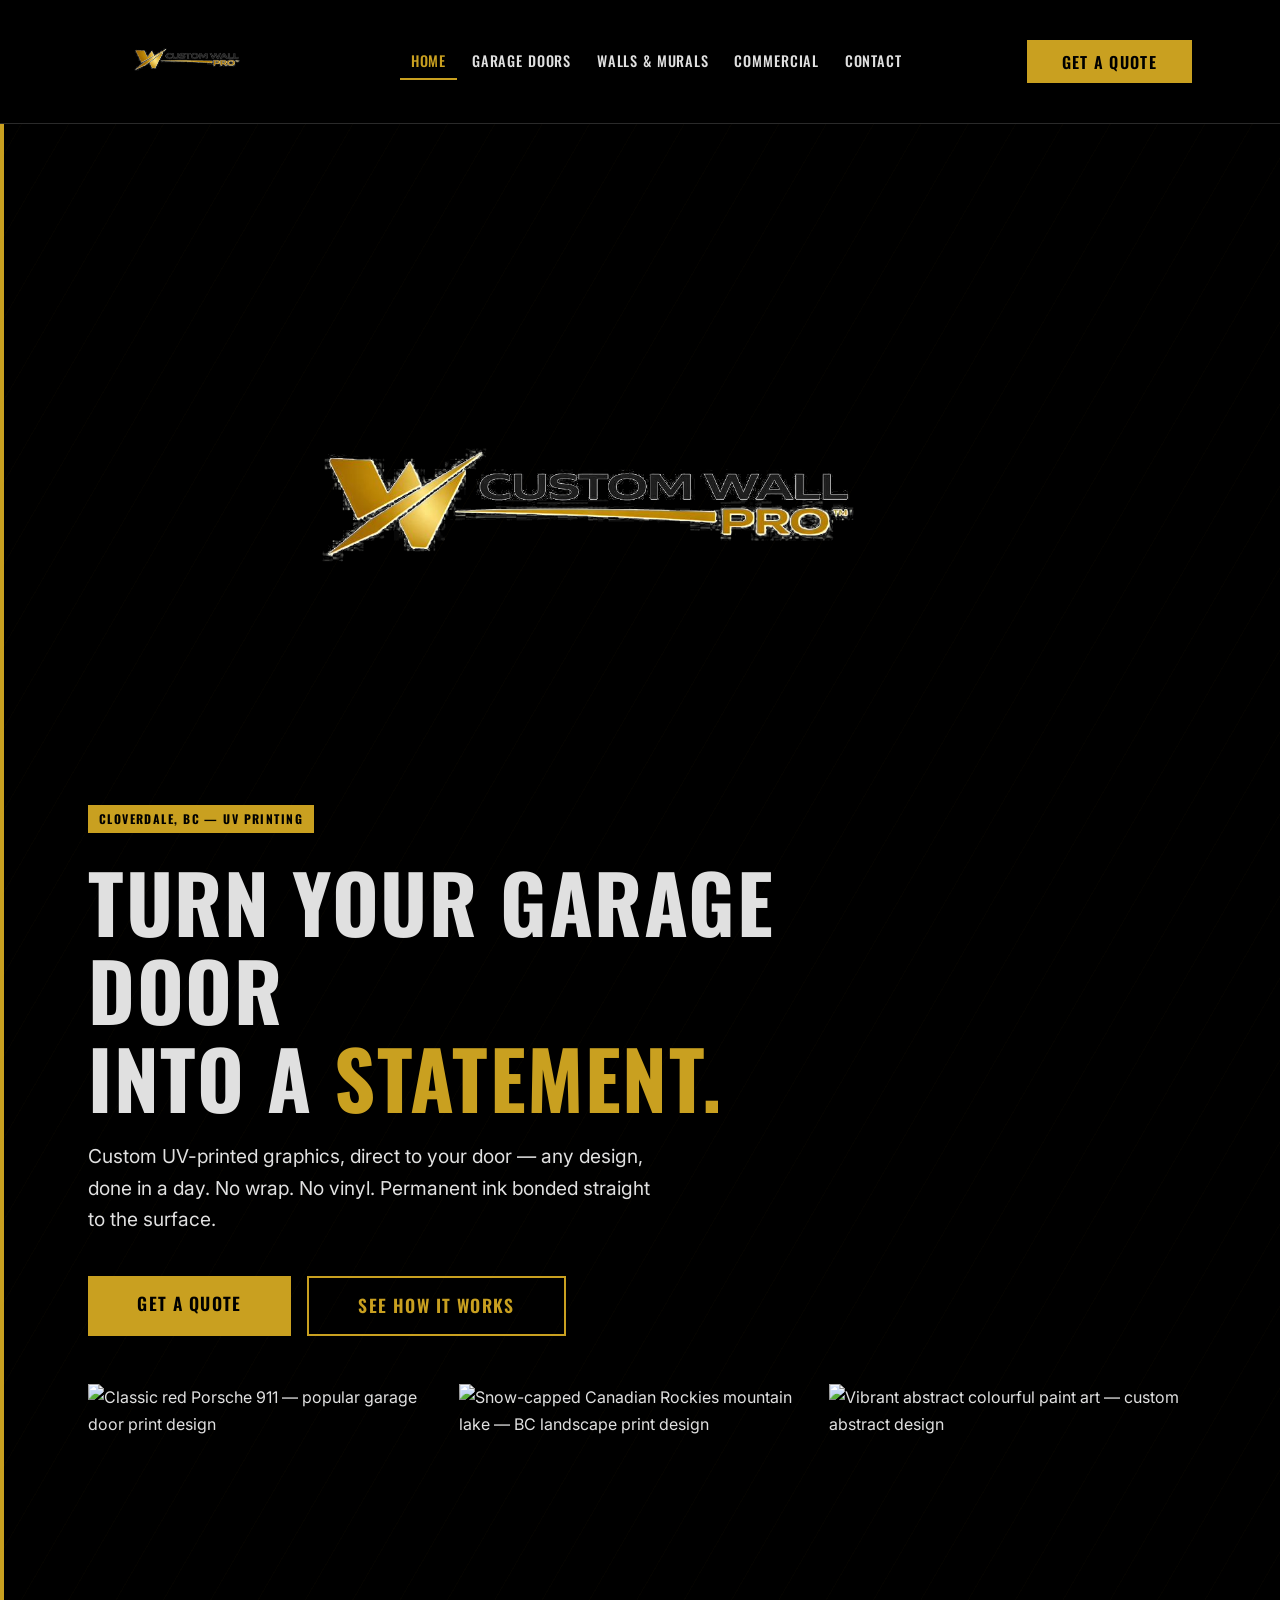
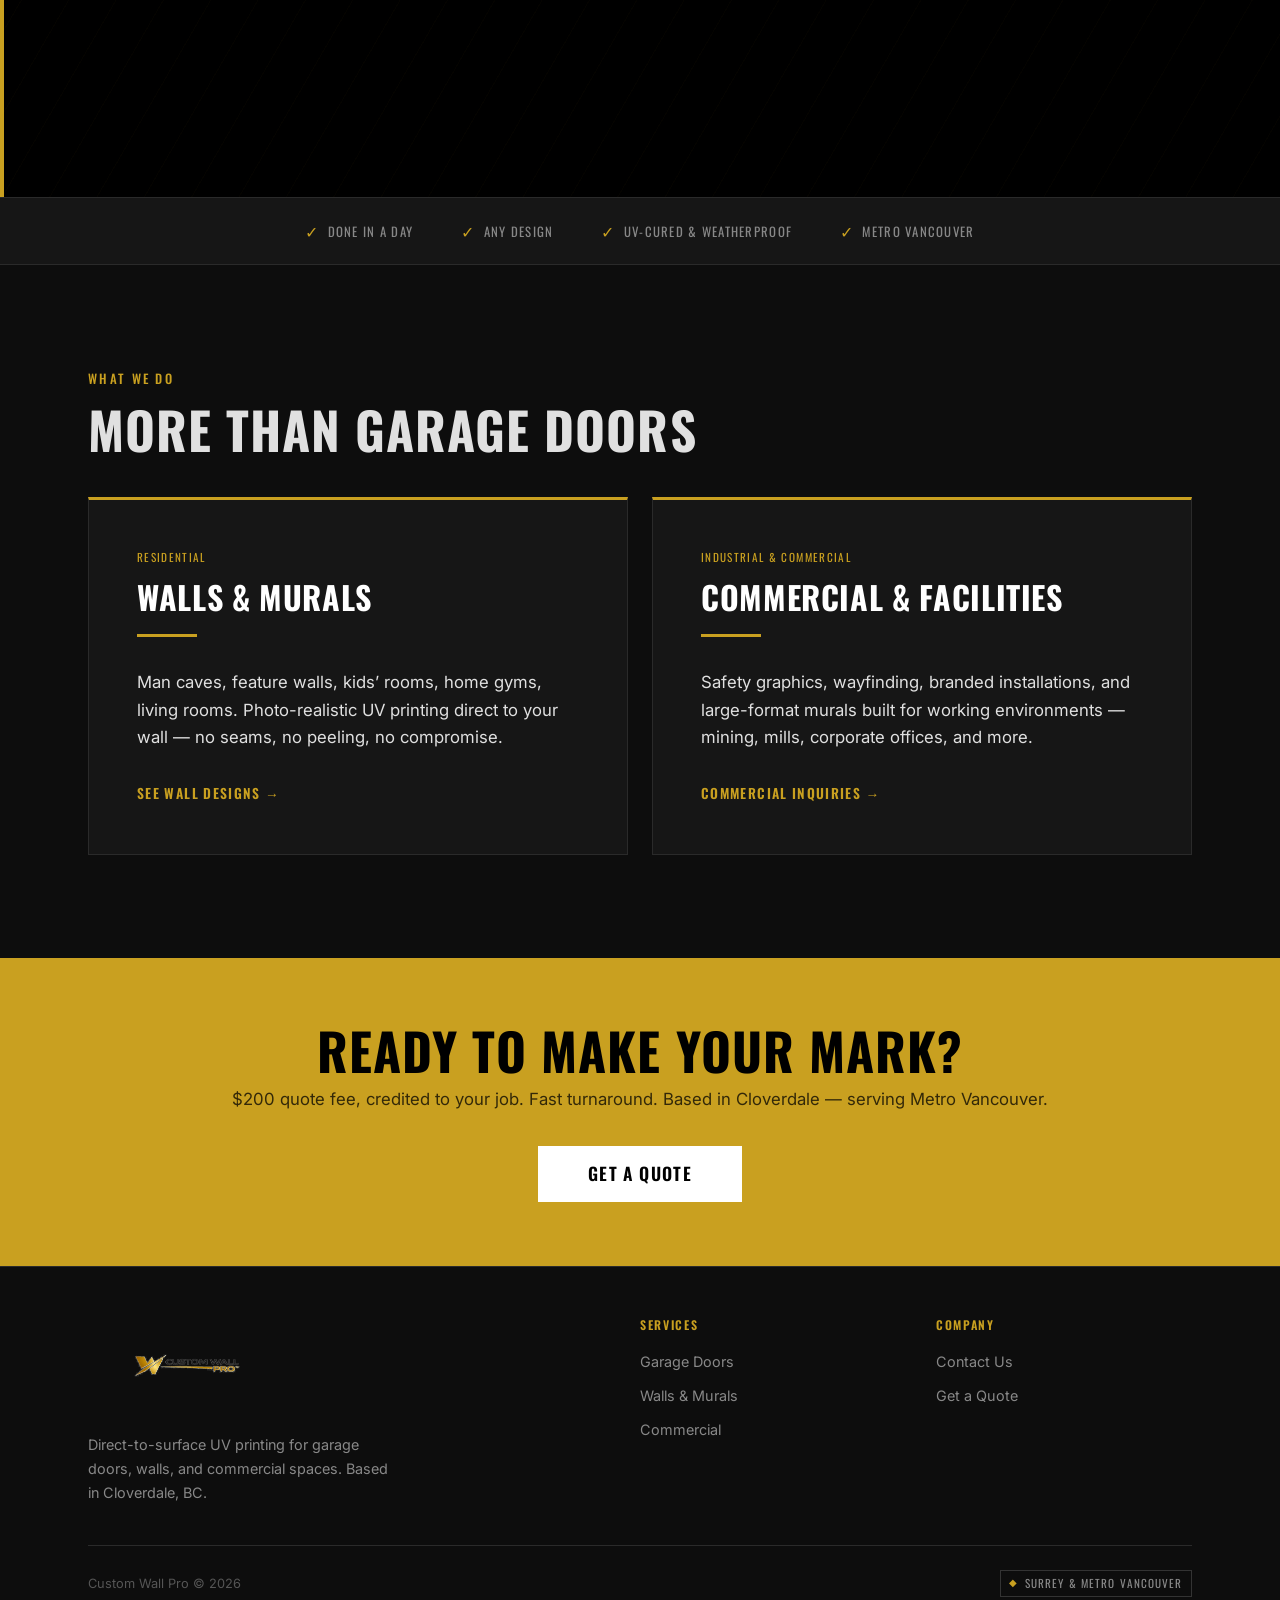
==== commit ae37a654: "Replace free-quote messaging with $200 quote fee credited to job Quotes now cost $200, applied towar" ====
--- a/index.html
+++ b/index.html
@@ -119,7 +119,7 @@
   <a href="walls-murals.html">Walls &amp; Murals</a>
   <a href="commercial.html">Commercial</a>
   <a href="contact.html">Contact</a>
-  <a href="quote.html" class="btn btn-gold">Get a Free Quote</a>
+  <a href="quote.html" class="btn btn-gold">Get a Quote</a>
 </div>
 
 <!-- ── HERO ── -->
@@ -138,7 +138,7 @@
       No wrap. No vinyl. Permanent ink bonded straight to the surface.
     </p>
     <div class="hero-actions">
-      <a href="quote.html" class="btn btn-gold btn-lg">Get a Free Quote</a>
+      <a href="quote.html" class="btn btn-gold btn-lg">Get a Quote</a>
       <a href="garage-doors.html" class="btn btn-outline btn-lg">See How It Works</a>
     </div>
 
@@ -208,8 +208,8 @@
 <section class="callout-strip" aria-label="Call to action">
   <div class="container">
     <h2>Ready to Make Your Mark?</h2>
-    <p>Free quotes. Fast turnaround. Based in Cloverdale &mdash; serving Metro Vancouver.</p>
-    <a href="quote.html" class="btn btn-white btn-lg">Get a Free Quote</a>
+    <p>$200 quote fee, credited to your job. Fast turnaround. Based in Cloverdale &mdash; serving Metro Vancouver.</p>
+    <a href="quote.html" class="btn btn-white btn-lg">Get a Quote</a>
   </div>
 </section>
 
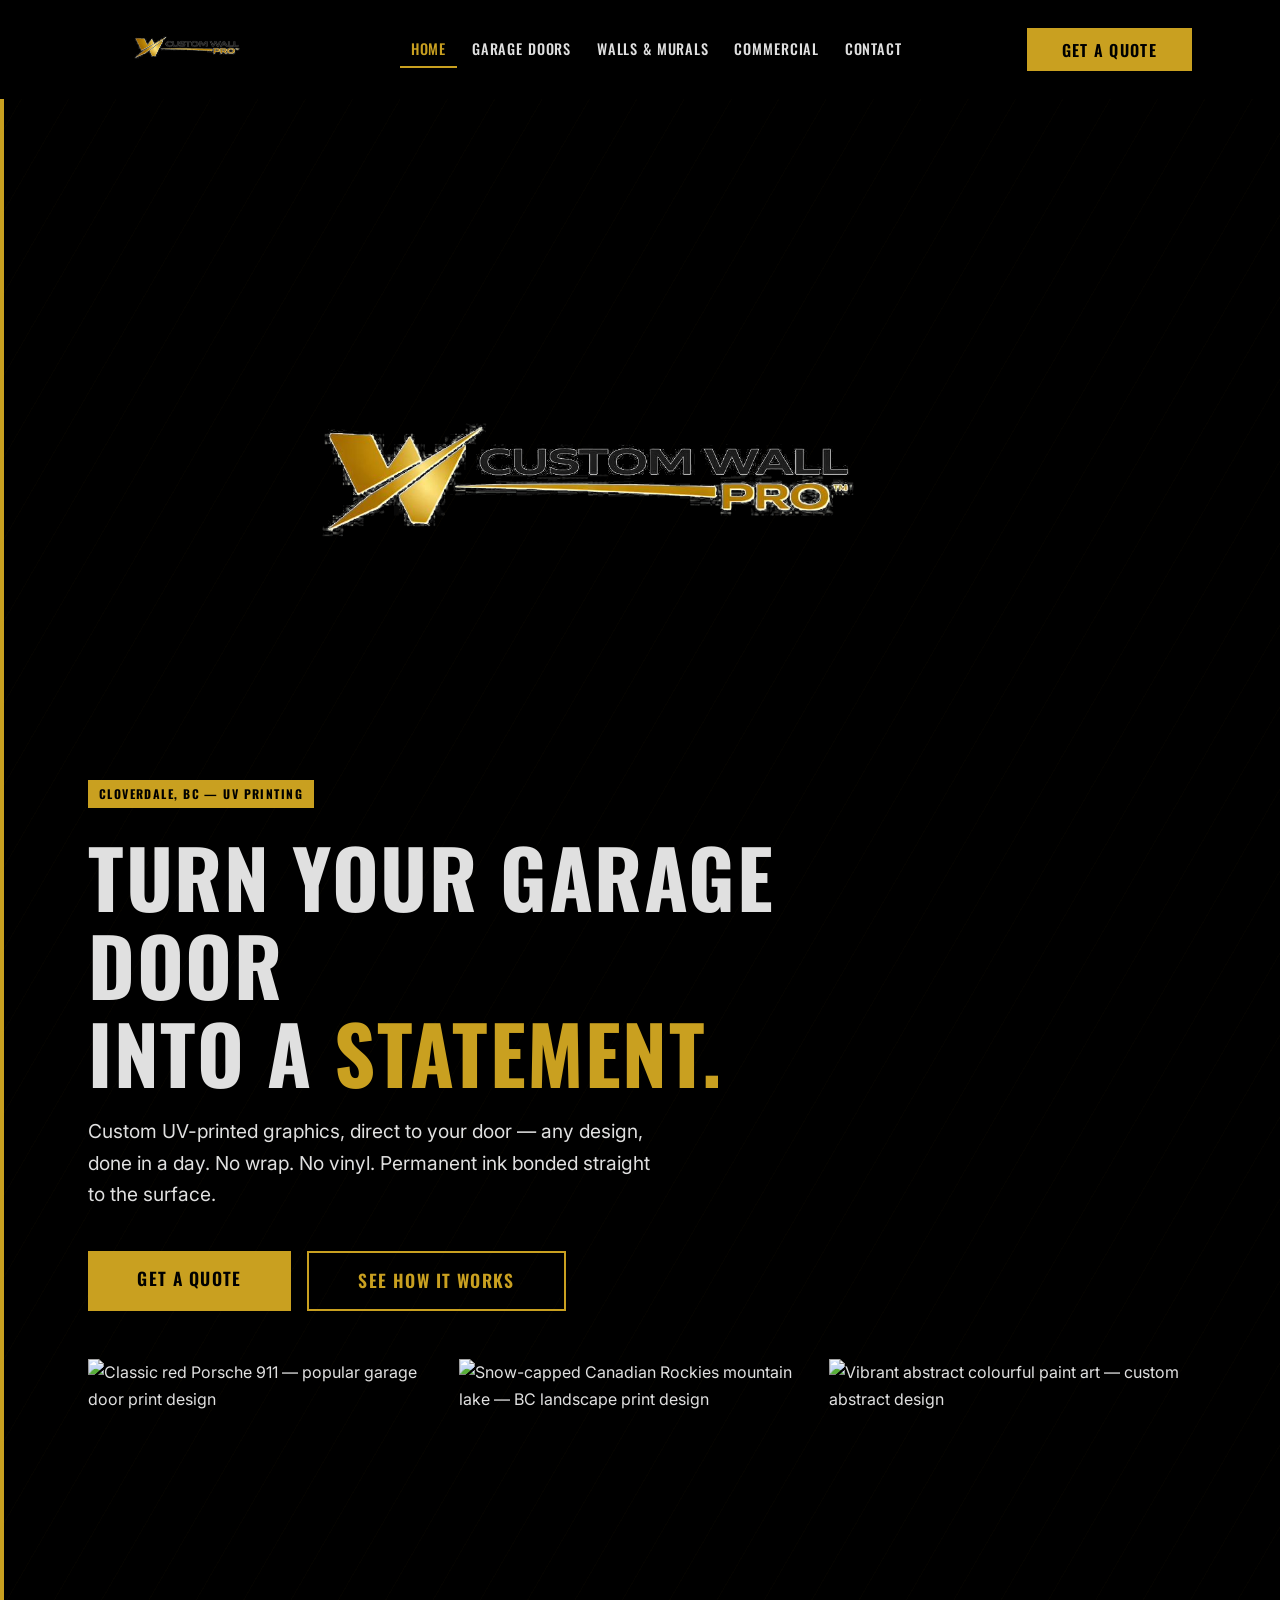
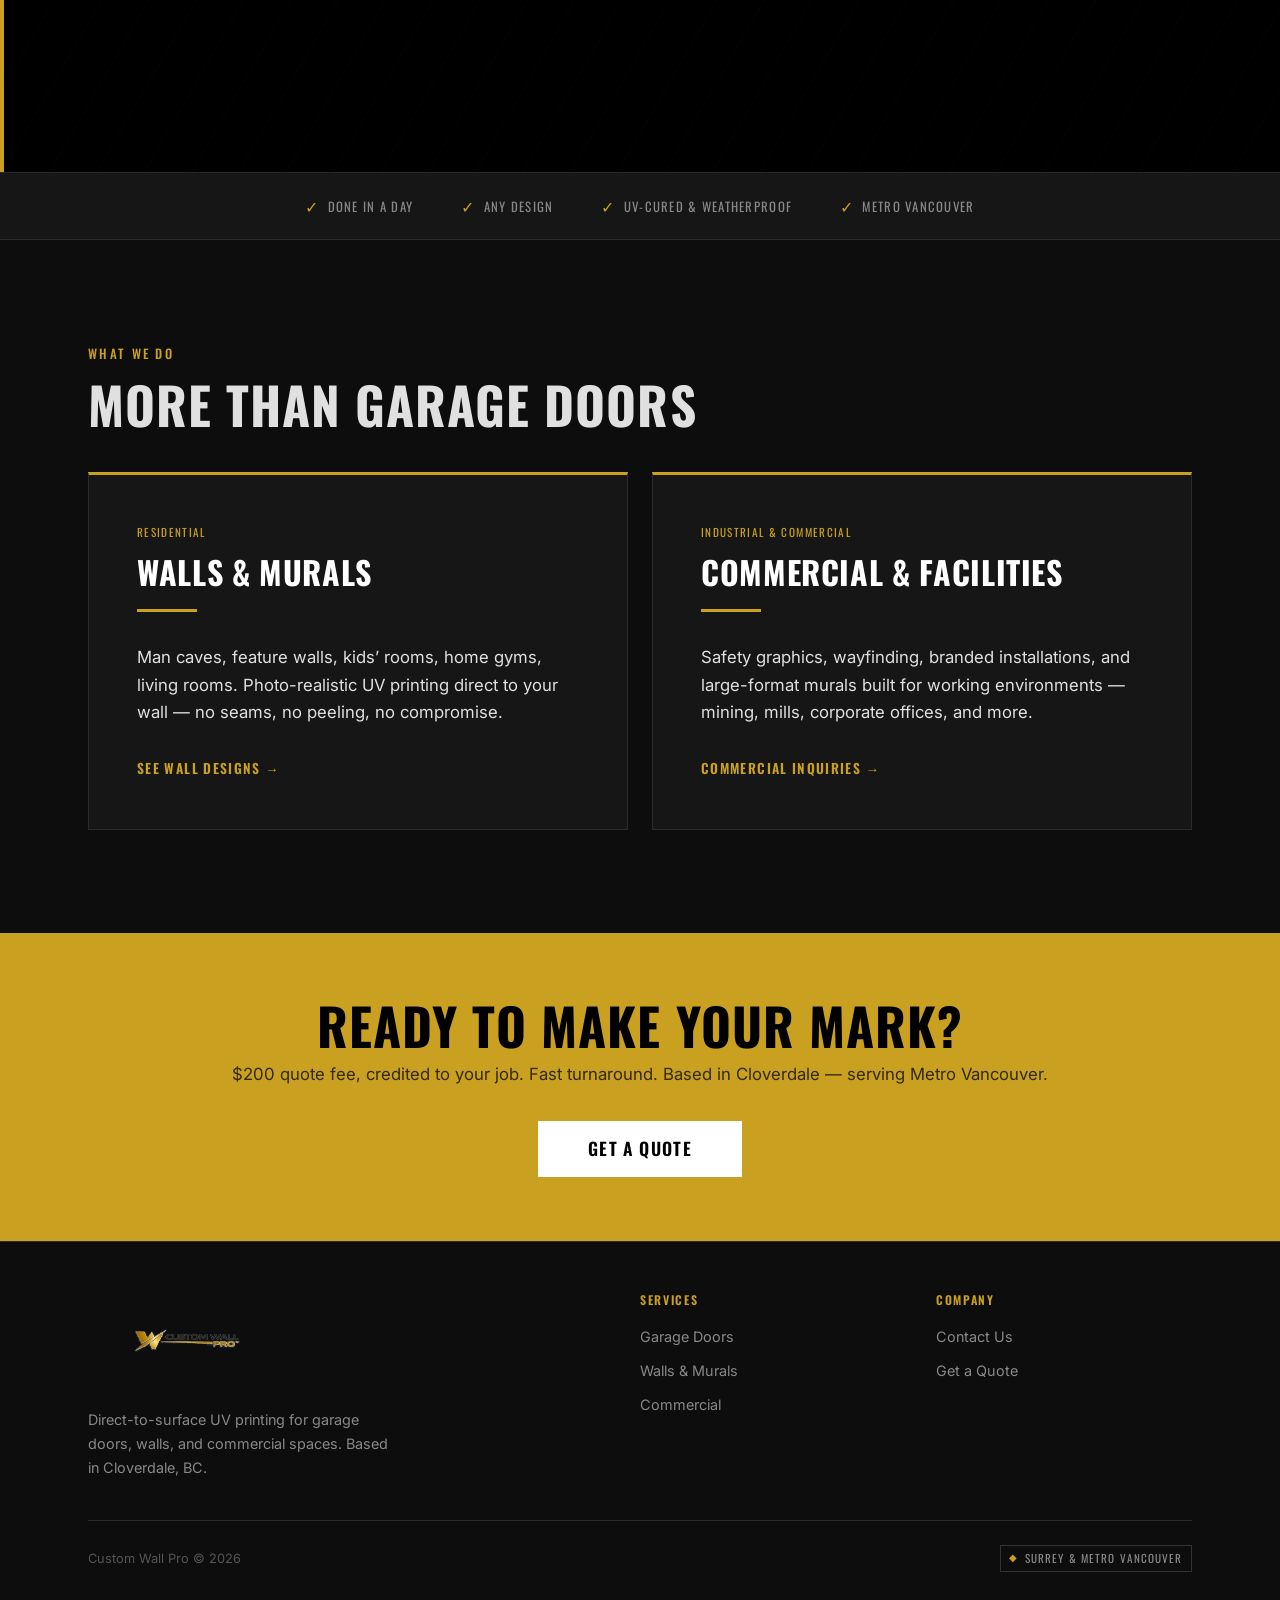
==== commit 097f8472: "Update index.html" ====
--- a/index.html
+++ b/index.html
@@ -91,6 +91,7 @@
       display: block;
     }
   </style>
+  <meta name="google-site-verification" content="/>
 </head>
 <body>
 
